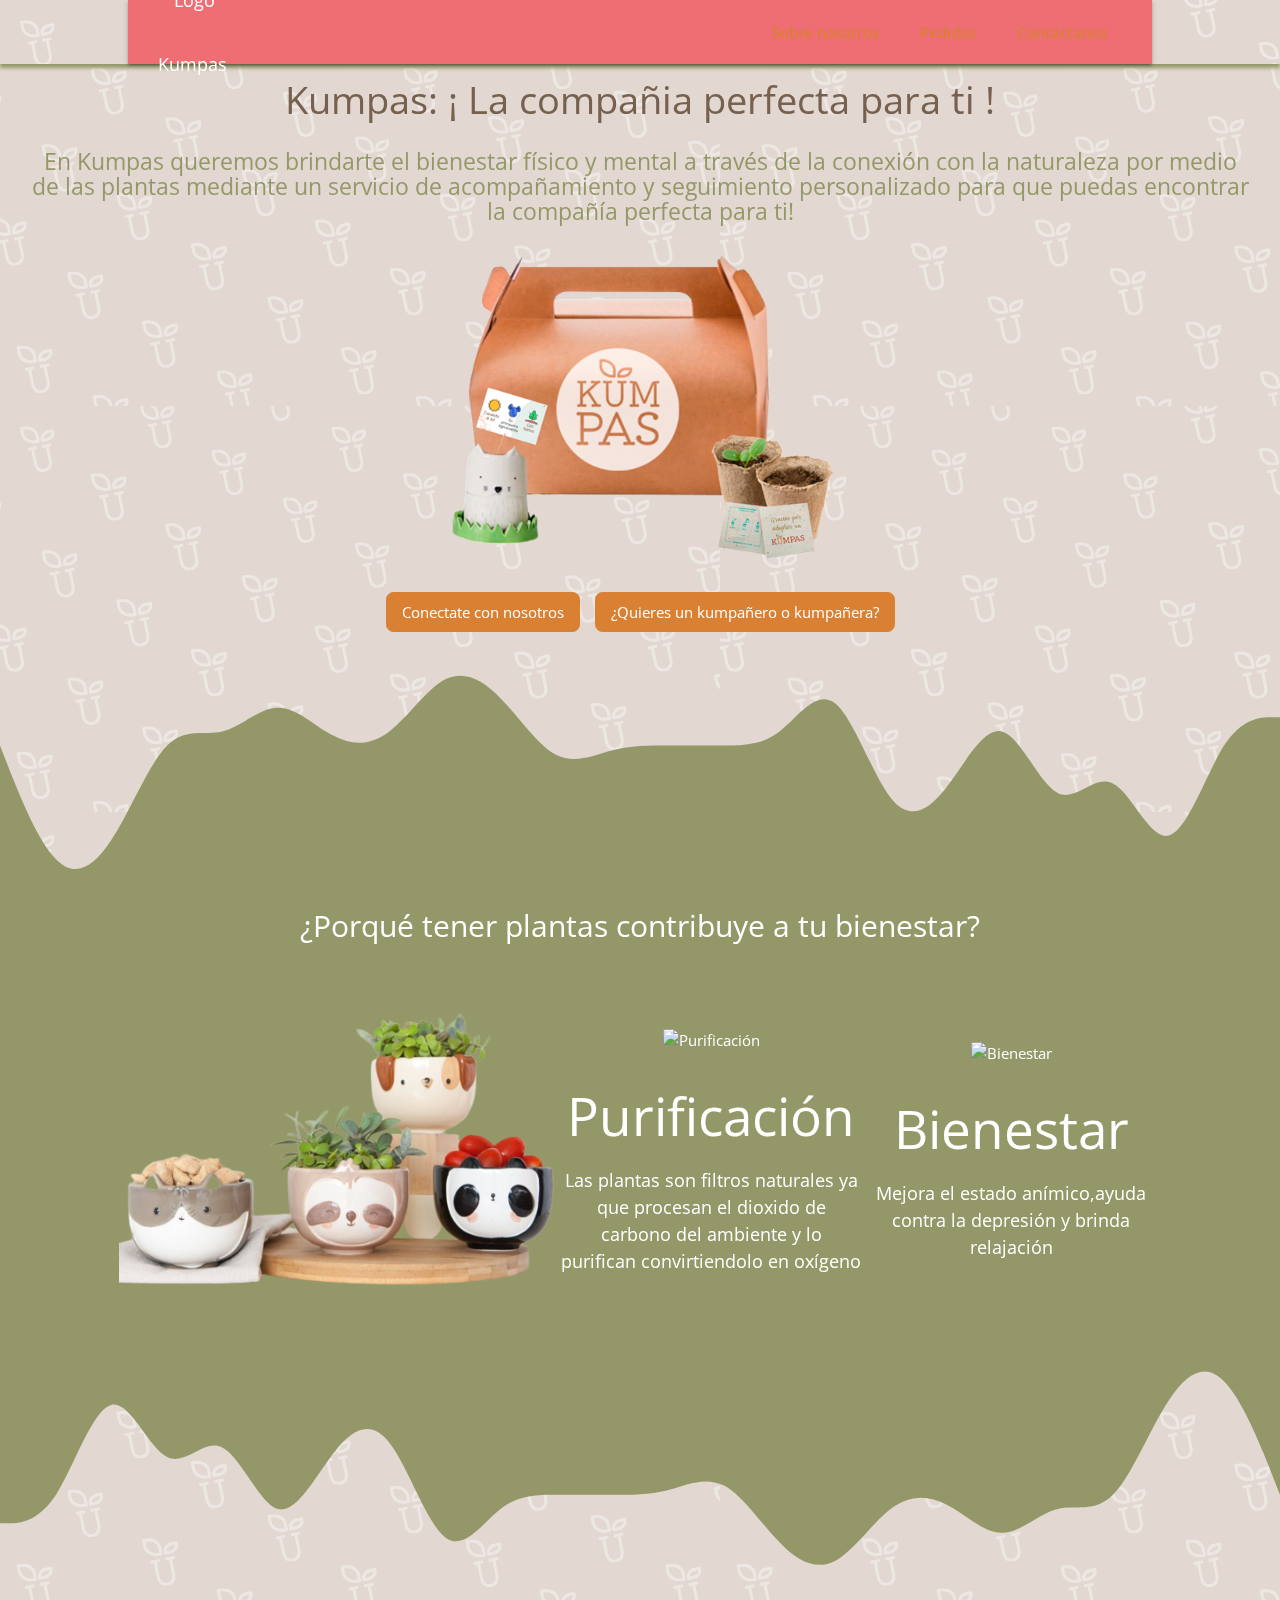
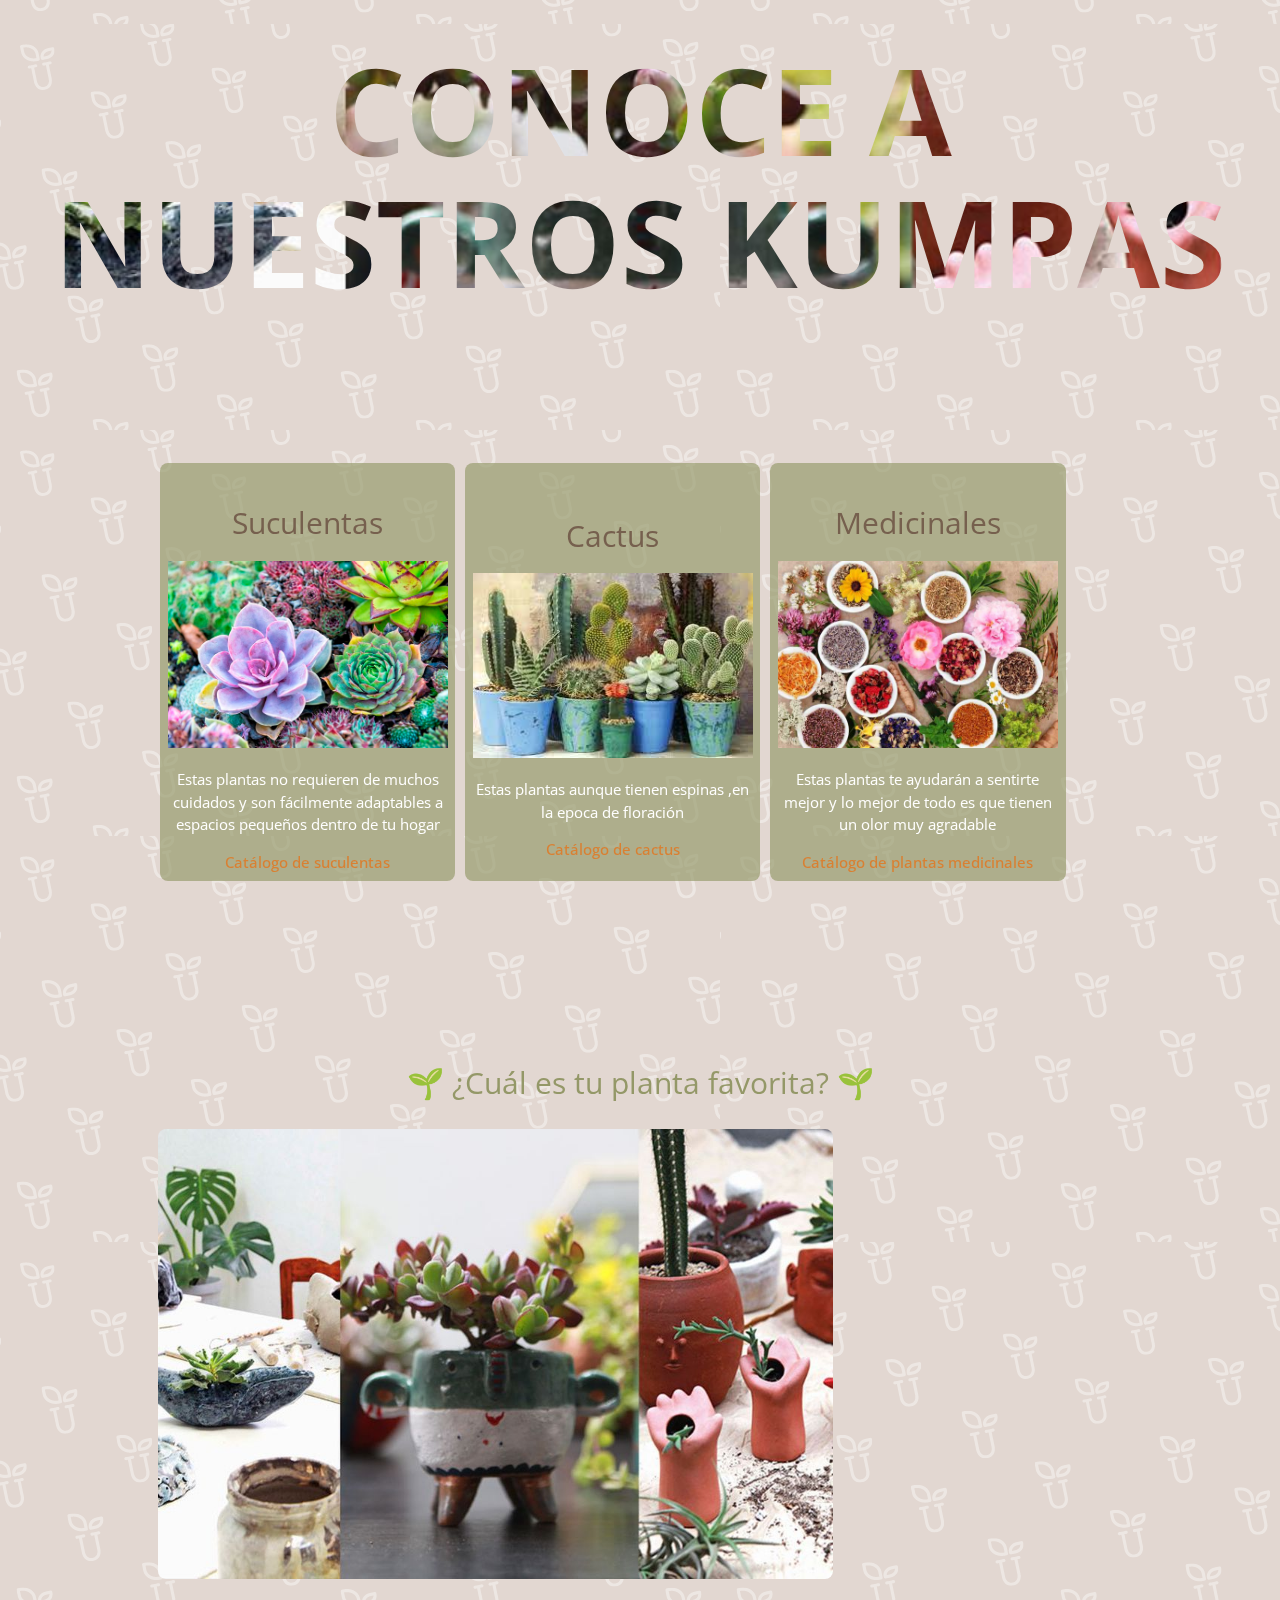
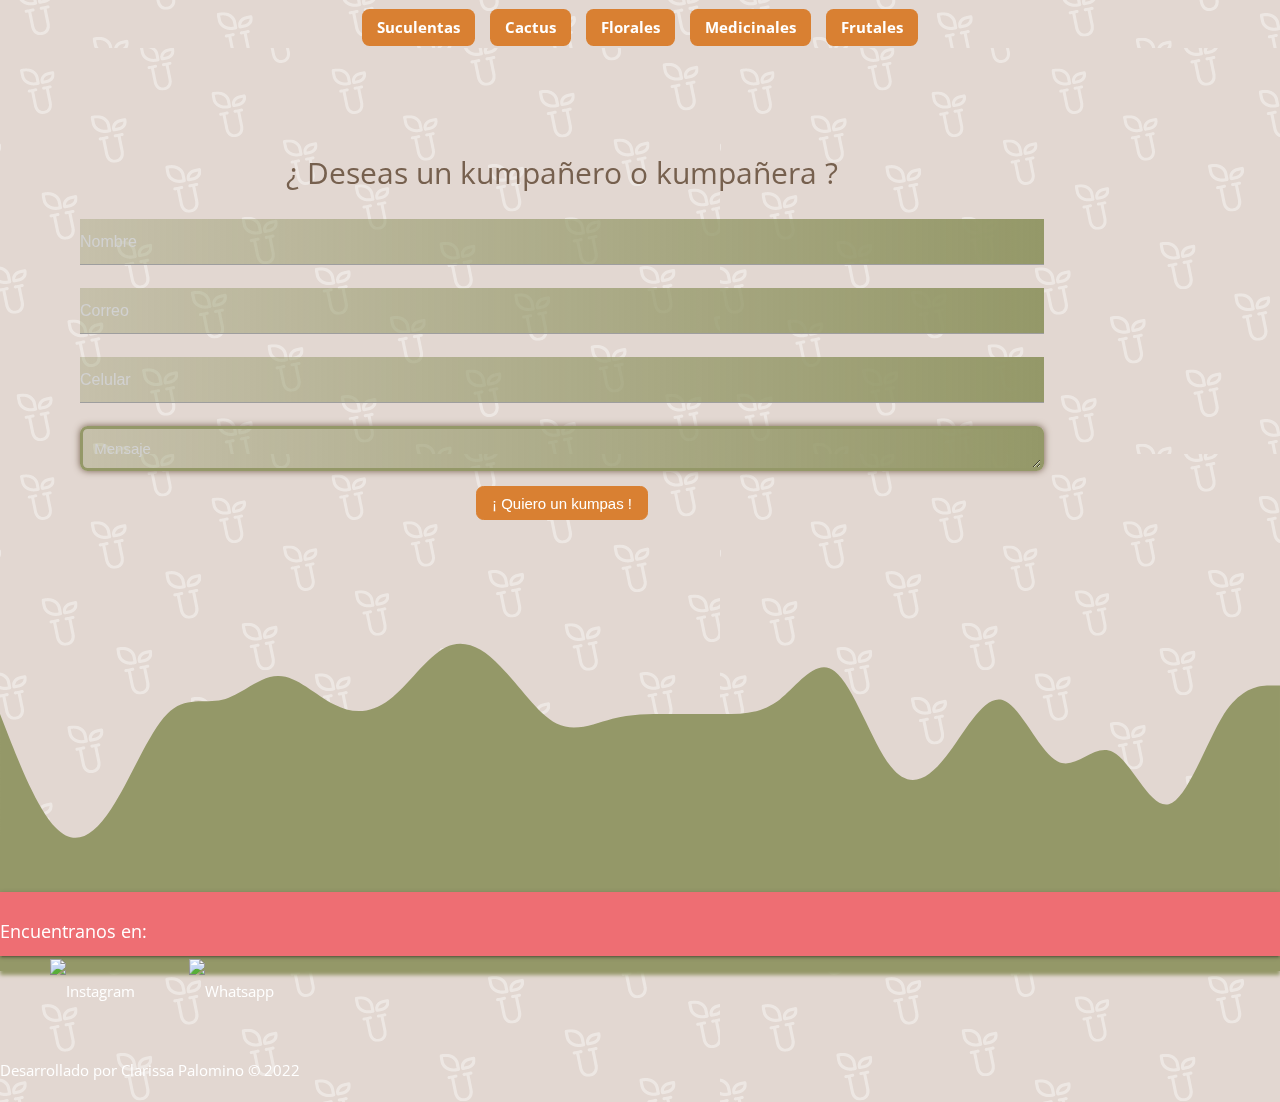
==== index.html @ a8c17951 "Adaptando la web a una web responsive" ====
<!DOCTYPE html>
<html lang="es">

  <head>
    <meta charset="UTF-8" />
    <meta http-equiv="X-UA-Compatible" content="IE=edge" />
    <meta name="viewport" content="width=device-width, initial-scale=1.0" />
    <title>Kumpas: ¡ La compañia perfecta para ti !</title>
    <link rel="stylesheet" href="https://cdnjs.cloudflare.com/ajax/libs/animate.css/4.1.1/animate.min.css">
    <link rel="stylesheet" href="https://cdnjs.cloudflare.com/ajax/libs/materialize/1.0.0/css/materialize.min.css">
    
    <link rel="stylesheet" href="./index.css" />
    <link rel="stylesheet" href="./index.js">
    <link rel="icon" href="copia-de-logo-kumpas.png" type="icon">

    <meta name="title" content="Kumpas: ¡ La compañia perfecta para ti !" />
    <meta
      name="description"
      content=" Web responsiva de venta y comercio de plantas "
    />
    <div class="fondo.png"></div>
  

 <meta property="og:title" content="Web responsiva de Kumpas ">
 <meta property="og:type" content="Website">
 <meta property="og:url" content="------------------inseertar link githubio------------------">
 <meta property="og:description" content="Desarrollo de una web responsiva de plantas">
</head>

<body>

  <body class="header">
    <header class="header">
      <nav class="header-nav">
        <a href="#kumpas" class="header-nav__link-logo-container">
          <img
            src="https://clarissaghiordany.files.wordpress.com/2022/01/copia-de-logo-kumpas.png?w=1400&h="
            alt="Logo Kumpas"
            class="header-nav__logo"
            width="80 rem"
          />
        </a>
        <ul class="header-nav__link-list">
          <li class="header-nav__link-item">
            <a href="#Sobre nosotros" class="header-nav__link"
              >Sobre nosotros</a
            >
          </li>
          <li class="header-nav__link-item">
            <a href="#Pedidos" class="header-nav__link">Pedidos</a>
          </li>

          <li class="header-nav__link-item">
            <a href="#Contactanos" class="header-nav__link">Contáctanos</a>
          </li>
        </ul>
      </nav>
    </header>
    <main>
     
      <article class="Kumpas" id="Kumpas">
        <div class="kumpas-container">
          <div class="kumpas__info">
            <h1 class="kumpas__info-title">
              Kumpas: ¡ La compañia perfecta para ti !
            </h1>
            <h2 class="kumpas__info-description">
              En Kumpas queremos brindarte el bienestar físico y mental a través
              de la conexión con la naturaleza por medio de las plantas mediante
              un servicio de acompañamiento y seguimiento personalizado para que
              puedas encontrar la compañía perfecta para ti!
            </h2>
          </div>
          <div class="kumpas__cover-image">
            <figure class="kumpas__image-container">
              <img
                src="./kit-removebg-preview.png"
                alt="Logo Kumpas"
                class="kumpas__image"
                width="10rem"
              />
            </figure>
          </div>
        </div>
        <div class="kumpas__info-link-container">
          <a href="#" class="kumpas__info-link">Conectate con nosotros</a>
          <a href="#" class="kumpas__info-link"
            >¿Quieres un kumpañero o kumpañera?</a
          >
        </div>
      </article>

      <section class="wave-separator">
        <figure class="wave-separator__wave-container">
          <img
            src="./wave.svg"
            alt="Wave de separación"
            class="wave-separator__wave"
          />
        </figure>
      </section>

      <section class="bienestar" id="bienestar">
        <h1 class="bienestar__title">
          ¿Porqué tener plantas contribuye a tu bienestar?
        </h1>
        <div class="bienestar-container">
          <div class="bienestar__estarbienestar">
            <section class="bienestar__todobienestar">
                <img src="https://cdn-icons-png.flaticon.com/512/3649/3649289.png" class="bienestar__icon-image" alt="Purificación">
              <h2 class="bienestar__benefits">Purificación</h2>
              <ul class="bienestar__descriptions">
                <li class="bienestar__description">
                  Las plantas son filtros naturales ya que procesan el dioxido
                  de carbono del ambiente y lo purifican convirtiendolo en
                  oxígeno
                </li>
              </ul>
            </section>
            <img src="macetero.png" class="bienestar__image" alt="Foto de maceteros">
            <section class="bienestar__todobienestar">
                <img src="https://cdn-icons-png.flaticon.com/512/2217/2217746.png" class="bienestar__icon-image" alt="Bienestar">
              <h2 class="bienestar__benefits">Bienestar</h2>
              <ul class="bienestar__descriptions">
                <li class="bienestar__description">
                  Mejora el estado anímico,ayuda contra la depresión y brinda
                  relajación
                </li>
              </ul>
            </section>
          </div>
        </div>
      </section>

      <section class="wave-separator--r-180deg">
        <figure class="wave-separator__wave-container">
          <img
            src="./wave.svg"
            alt="Wave de separación"
            class="wave-separator__wave"
          />
        </figure>
      </section>

      

<section>

  <div class="catalogo-container">
    <h2 class="catalogo__title">Conoce a nuestros Kumpas</h2>
    
    </div>



</section>





      <section class="plantas_cards">
        <div class="plantas-container"> 
          <article class="cards" id="cards">
            <h2 class="plantas_title">Suculentas</h2>
            <img src="suculenta.jpg" alt="Suculentas" class="suculenta_image">
          <p>Estas plantas no requieren de muchos cuidados y son fácilmente adaptables a espacios pequeños dentro de tu hogar</p>
          <a href="Catálogo de suculentas" class="catalogo"> Catálogo de suculentas</a>
        </article>
        <article class="cards" id="cards">
          <h2 class="plantas_title">Cactus</h2>
           <img src="cactus.jpg" alt="" class="cactus_image"> 
          <p>Estas plantas aunque tienen espinas ,en la epoca de floración </p>
          <a href="Catálogo de cactus" class="catalogo"> Catálogo de cactus</a>
        </article>
        <article class="cards" id="cards">
          <h2 class="plantas_title">Medicinales</h2>
           <img src="medicinal.jpg" alt="" class="medicinal_image">
          
          <p>Estas plantas te ayudarán a sentirte mejor y lo mejor de todo es que tienen un olor muy agradable</p>
          <a href="Catálogo de plantas medicinales" class="catalogo"> Catálogo de plantas medicinales</a>
        </article>
        </div>

      </section>

      <section class="preferencias">
        <div class="preferencias-container">
          <h2 class="preferencias__title">¿Cuál es tu planta favorita?</h2>
          <img src="/catalogo.jpg" alt="maceteros" class="pots_image">
          <ul class="preferencias__preferencias-list">
            <li class="preferencias__preferencia">Suculentas</li>
            <li class="preferencias__preferencia">Cactus</li>
            <li class="preferencias__preferencia">Florales</li>
            <li class="preferencias__preferencia">Medicinales</li>
            <li class="preferencias__preferencia">Frutales</li>
          </ul>
        </div>
      </section>

      <section class="deseo" id="deseo">
        <div class="deseo-container">
          <h2 class="deseo__title">¿ Deseas un kumpañero o kumpañera ?</h2>
          <form action="/" class="deseo__form">
            <input
              type="text"
              placeholder="Nombre"
              name="nombre"
              class="deseo__form-input"
              required
              pattern="^[a-zA-ZÀ-ÿ\u00f1\u00d1]+(\s*[a-zA-ZÀ-ÿ\u00f1\u00d1]*)*[a-zA-ZÀ-ÿ\u00f1\u00d1]+$"
              title="No se aceptan caracteres especiales ni números"
            />
            <input
              type="email"
              placeholder="Correo"
              name="email"
              class="deseo__form-input"
              required
            />
            <input
              type="number"
              id="celular"
              placeholder="Celular"
              name="celular"
              class="deseo__form-input"
              min="900000000"
              max="999999999"
              required
            />
            <textarea
              placeholder="Mensaje"
              name="mensaje"
              cols="30"
              rows="10"
              class="deseo__form-input"
              required
            ></textarea>
            <button class="deseo__form-button">¡ Quiero un kumpas !</button>
          </form>
        </div>
      </section>

      <section class="wave-separator">
        <figure class="wave-separator__wave-container">
          <img
            src="./wave.svg"
            alt="Wave de separación"
            class="wave-separator__wave"
          />
        </figure>
      </section>
    </main>


    

    <footer class="section">

        <nav class="section-final">
<h3 class="section-final__title"> Encuentranos en:  </h3>
   
    <a href="https://www.instagram.com/kumpas_oficial/" class="section-final__container">
            <img src="https://cdn-icons.flaticon.com/png/512/739/premium/739193.png?token=exp=1645160445~hmac=17dceb709577775c1d4b07bc3fe2eaf5" class="section-final__icon-image"  alt="Instagram">
    </a>


    <a href="https://api.whatsapp.com/send?phone=51991537893&text=%C2%A1Hola%20Clarissa!%20Quisiera%20contactarme%20contigo" class="section-final__container">
        <img src="https://cdn-icons.flaticon.com/png/512/3128/premium/3128217.png?token=exp=1645160502~hmac=070349700d3571a87164891e0674dbce" class="section-final__icon-image" alt="Whatsapp">
    </a>


      <p>Desarrollado por Clarissa Palomino &copy; 2022</p>
    </footer>
  </body>
</nav>
</html>
---- index.css ----
@import url('https://fonts.googleapis.com/css2?family=Open+Sans:wght@300;500&display=swap');

:root{
    scroll-behavior: smooth;
}



.body {
    width: 100%;
    font-family: 'Open Sans', sans-serif;
}

.header {
    background-color: #e2d7d1;
    background-image: url("../fondo.png");
    position: sticky;
    top: 0;
    z-index: 100;
    box-shadow: 0 0.25rem 0.25rem 0 #949868;
    font-family: 'Open Sans', sans-serif;
}

.header-nav {
    font-size: 1.2rem;
    display: flex;
    align-items: center;
    justify-content: space-between;
    max-width: 1024px;
    padding: 0.4rem 2rem;
    margin: auto;
}

.header-nav__link-logo-container {
    max-width: 4rem;
}

.header-nav__logo {
    width: 100%;
}

.header-nav__link-list {
    display: flex;
    gap: 0.75rem;
}

.header-nav__link-item {
    list-style: none;
}

.header-nav__link {
    text-decoration: none;
    font-weight: 550;
    color: #d98032;
    transition: all 0.25s;
}

.header-nav__link:hover {
    color: #949868;
    border-bottom: 0.25rem solid #76604e;
}

.kumpas {
    text-align: center;
    padding: 2rem 0;
}

.kumpas-container {
    padding: 0 2rem;
}

.kumpas__info {
    display: flex;
    flex-direction: column;
    gap: 1rem;
}

.kumpas__info-title {
    font-size: 2.5rem;
    color: #76604e;
    padding: 1rem 2rem;
    margin: 0;
    text-align: center;
}

.kumpas__info-description {
    color: #949868;
    font-size: 1.5rem;
    margin: 0;
    text-align: center;
}

.kumpas__info-link-container {
    display: flex;
    justify-content: center;
    gap: 1rem;
}

.kumpas__info-link {
    background-color: #d98032;
    border: 0.1rem solid #d98032;
    padding: 0.5rem 1rem;
    border-radius: 0.5rem;
    text-decoration: none;
    color: #fff;
    transition: all 0.5s;
}

.kumpas__info-link:hover {
    border: 0.1rem solid #fff;
    background-color: #76604e;
}

.kumpas__cover-image {
    display: flex;
    justify-content: center;
}

.kumpas__image-container {
    display: flex;
    max-width: 30rem;
}

.kumpas__image {
    width: 100%;
}

.bienestar {
    background-color: #949868;
    color: #fff;
    display: grid;
    /*grid-template-columns: 1fr 1fr; */
    margin: 0 auto;
    gap: 2rem;
    padding: 0 3rem;
    list-style: none;
    text-align: center;

}

.bienestar-container {
    display: flex;
    direction: flex;
    align-items: left;
    width: 100%;
    gap: 2rem;
    margin: auto;
    padding: 0rem;
    max-width: 1024px;

}



.bienestar__title {
    font-size: 2rem;
    margin: auto;
    text-align: center;
    
}


.bienestar__estarbienestar {
    display: flex;
    flex-direction:wrap;
    justify-content: center;
    height: 320px;
    align-items: stretch;
    align-content: center;
    margin: 20px;

}
.bienestar__image {
    width: 45%;
    display: flex;
    align-self: flex-end;
    order: -1;
}

.bienestar__todobienestar {
    
    margin: 0 auto;
    place-content: center;
   
}


.bienestar__icon-image {
    width: 5rem;
    border: none;
    align-self: center;

}

.bienestar__benefit  {
    font-size: 1.3rem;
    
}


.bienestar__descriptions {
    font-size: 1.2rem;
    place-content: center;
    margin:auto ;
    width: 20rem;
}

.bienestar__description {
    list-style: none;
}

.wave-separator {
    margin: 0 0 -0.5rem 0;
    
}

.wave-separator--r-180deg {
    margin: -0.5rem 0 0 0;
    transform: rotate(180deg);
    
}

.wave-separator__wave-container {
    display: flex;
    margin: 0;
}

.wave-separator__wave {
    width: 100%;
}

.preferencias {
    text-align: center;
    padding: 2rem 0;
}

.preferencias-container {
    display: flex;
    flex-direction: column;
    gap: 2rem;
    padding: 0 2rem;
    max-width: 1024px;
    margin: auto;
}

.preferencias__title {
    color: #949868;
    margin: 0;
    font-size: 2rem;
}

.preferencias__title::before {
    content: "🌱 ";
}

.preferencias__title::after {
    content: " 🌱";
}

.preferencias__preferencias-list {
    display: flex;
    justify-content: center;
    flex-wrap: wrap;
    list-style: none;
    gap: 1rem;
    margin: 0;
    padding: 0;
}

.preferencias__preferencia {
    background-color: #d98032;
    color: white;
    font-weight: bold;
    padding: 0.5rem 1rem;
    border-radius: 0.5rem;
    transition: all 0.5s linear;
    transition-delay: 0.1s;
}

.preferencias__preferencia:hover {
    box-shadow: 0 0 0.5rem 0.25rem #76604e;
    transform: scale(1.25);
}
.pots_image{
width: 100%;

}

.catalogo_container{
    background-color: #fff;
   min-height: 10vh;
   display: flex;
   align-items: center;

} 

.catalogo__title{
    width: 100%;
    color: transparent;
    text-align: center;
    text-transform: uppercase;
    font-size: 8rem;
    font-weight:bolder;
    background-image: url(./catalogo.jpg);
    background-size: cover ;
    background-position-y:center ;
    background-clip: text;
    -webkit-background-clip: text;
    -webkit-text-fill-color: transparent;
}

.pots_image{
    display: block;
    margin: 0;
    width: 70%;
    border-radius: 8px;
    
}





.plantas_cards {
    width: 100%;
    max-width: 1024px;
    display: flex;
    flex-wrap: wrap;
    margin: 135px;
}


.plantas-container {
    width: 100%;
    display: flex;
    margin: 20px;
    overflow: inherit;
    text-align: center;

}

.plantas_title {
    text-justify: center;
    color: #76604e;
    font-size: 2rem;
    
}
.cards {
    width: 30%;
    margin-inline: 5px;
    border-radius: 8px;
    transform: scale(1);
    transition: transform 0.5s;
    place-content: space-around;
    background-color: #949868a9;
    color: #ffff;
    padding: 0.5rem;
}


.cards:hover {
    box-shadow: 3px 2px 10px rgba(65, 34, 5, 0.753);
    transform: scale(1.05);
    cursor: pointer;
}


.suculenta_image,
.cactus_image,
.medicinal_image {
    width: 100%;
}


.catalogo {
    font-weight: 500;
    color: #d98032;

}

.catalogo:hover {
    text-shadow: 0px 1px 5px #ffff;
    cursor: pointer;

}



.deseo {
    color: #76604e;
    text-align: center;
    padding: 2rem 0;
}

.deseo-container {
    display: flex;
    flex-direction: column;
    gap: 2rem;
    padding: 0 2rem;
    max-width: 1024px;
    margin: 50px;
}

.deseo__title {
    margin: 0;
    font-size: 2rem;
}

.deseo__form {
    display: flex;
    flex-direction: column;
    gap: 1rem;
}

.deseo__form-input {
    border: 0.25rem solid #949868;
    border-radius: 0.5rem;
    padding: 0.75rem;
    outline: none;
    transition: all 0.5s;
}

.deseo__form-input:invalid {
    box-shadow: 0 0 0.5rem 0 #76604e;
}

.deseo__form-input:invalid:required {
    background-image: linear-gradient(to right, #9498685d, #949868);
}

.deseo__form-input:focus {
    border: 0.25rem solid #d98032;
}

.deseo__form-button {
    align-self: center;
    background-color: #d98032;
    border: 0.1rem solid #d98032;
    padding: 0.5rem 1rem;
    border-radius: 0.5rem;
    color: #ffffff;
    transition: all 0.5s;
}

.deseo__form-button:hover {
    border: 0.1rem solid #ffffff;
    background-color: #76604e;
}

.section {
    display: flex;
    justify-content: center;
    background-color: #949868;
    color: #ffffff;
    align-self: center;
    
}

.section-final__title {
    font-size: 1.2rem;
}

.section-final__container {
    max-width: 0.5rem;
    
}

.section-final__icon-image {
    width: 3.5rem;
    margin-left: 50px;
    border: none;

}

.section-final__icon-image:hover {
    transform: scale(1.5);

}
@
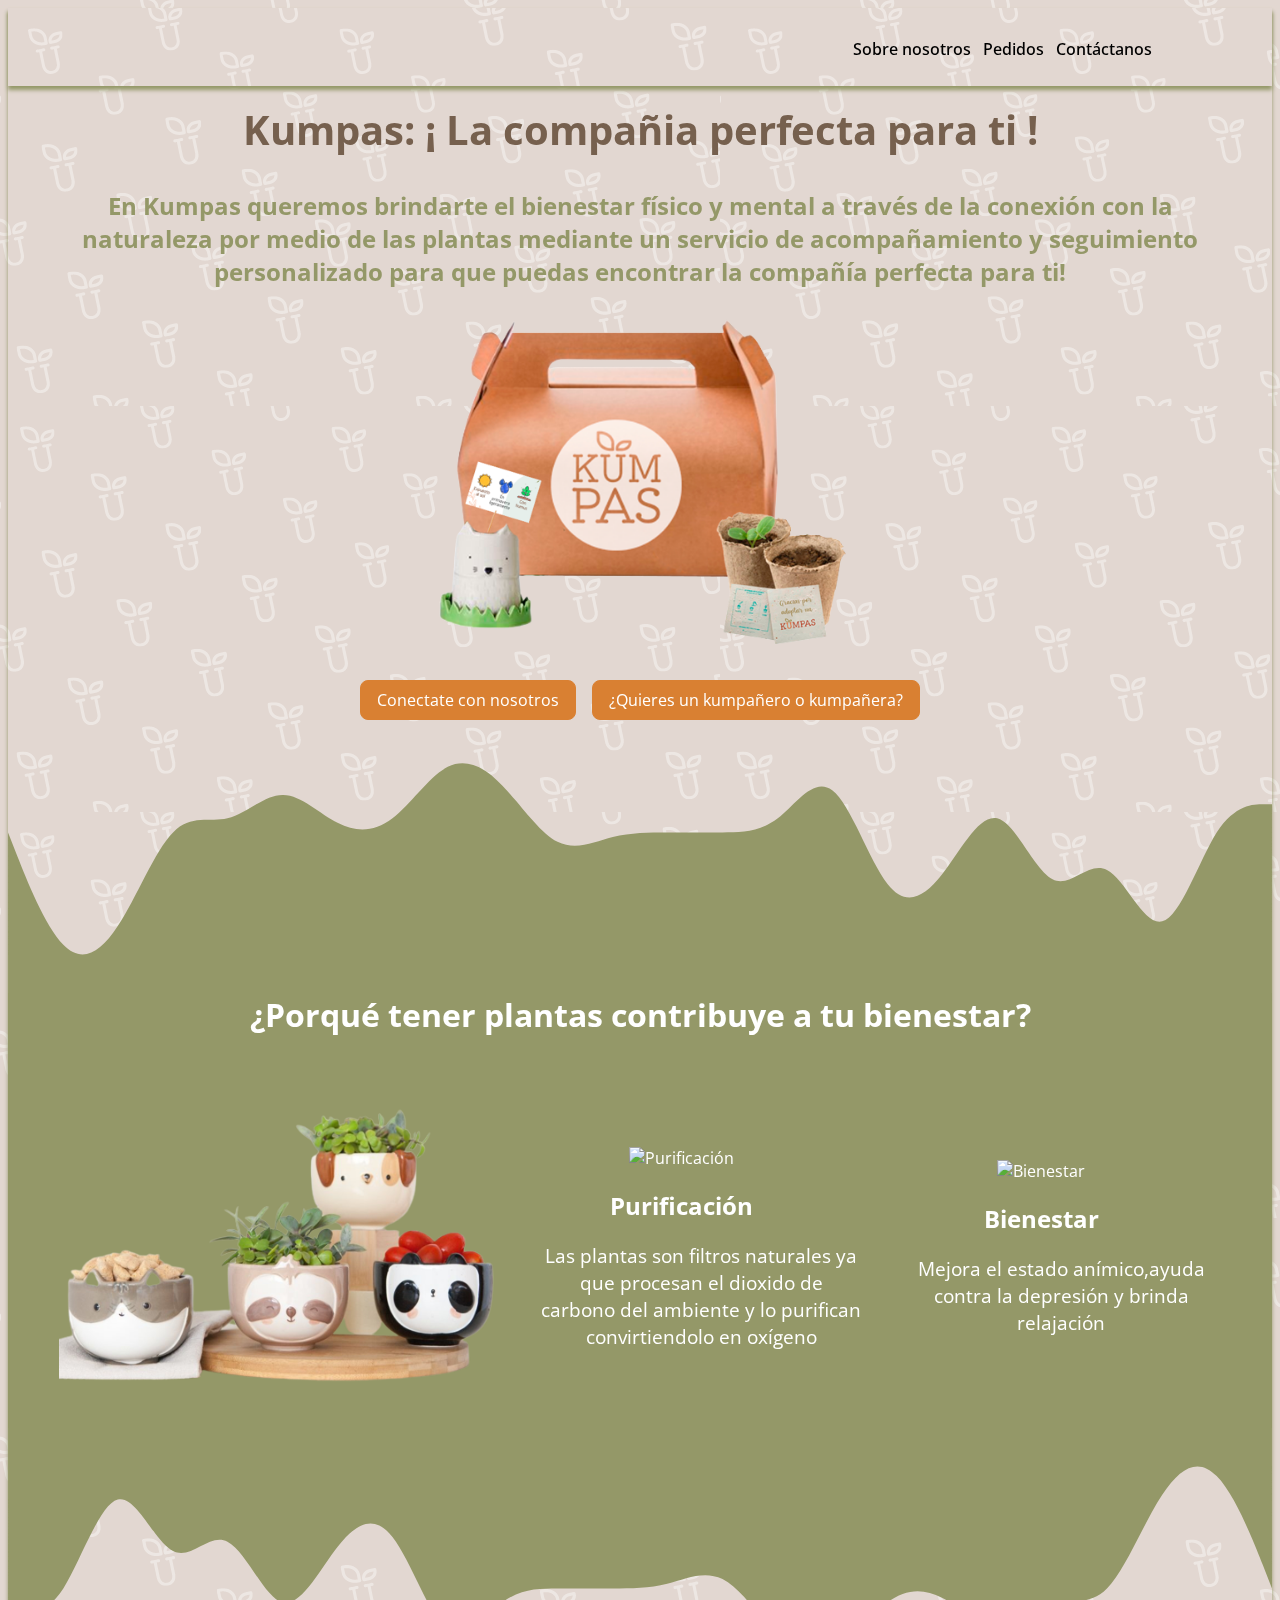
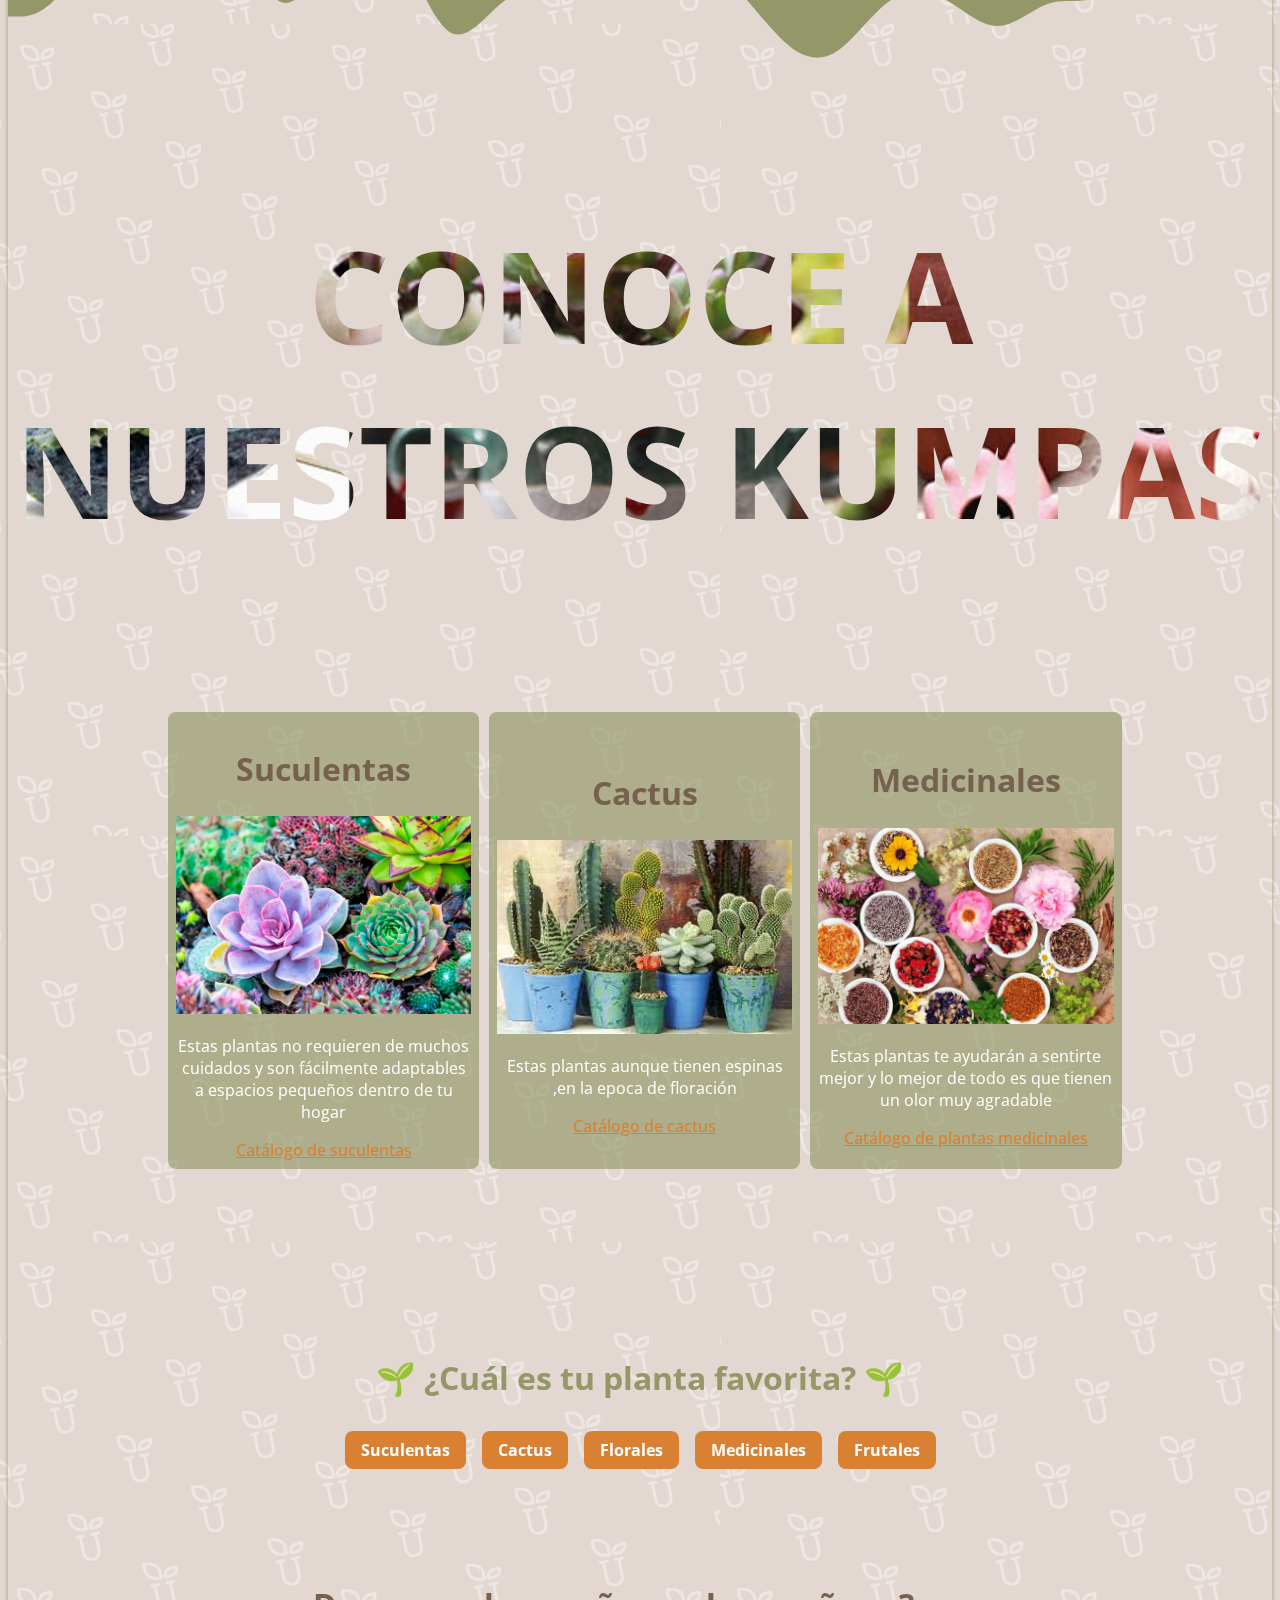
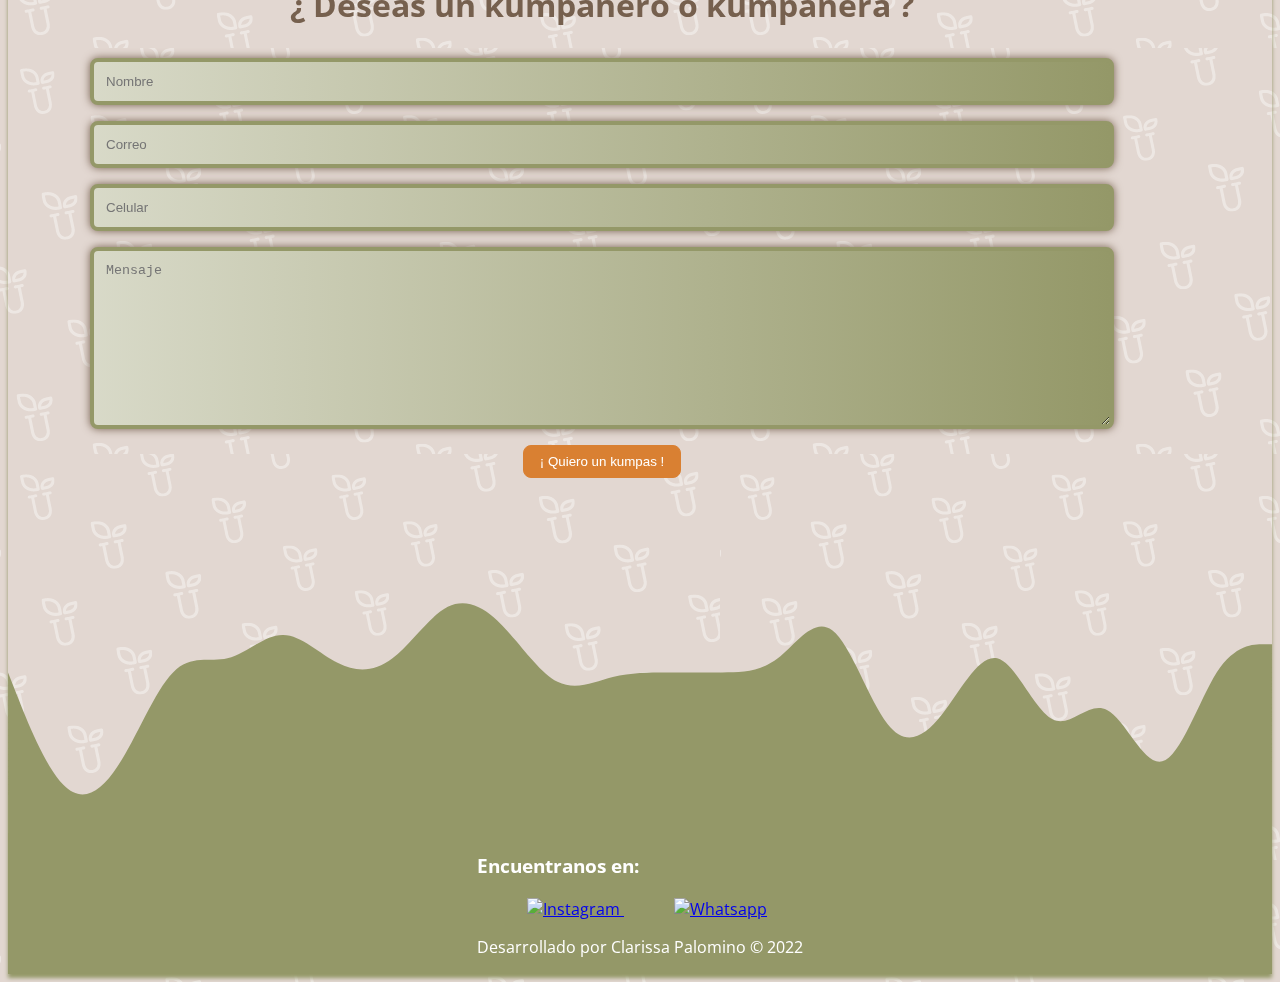
==== commit 7dd49ac7: "Finalización de la versión 1.2" ====
--- a/index.html
+++ b/index.html
@@ -7,10 +7,10 @@
     <meta name="viewport" content="width=device-width, initial-scale=1.0" />
     <title>Kumpas: ¡ La compañia perfecta para ti !</title>
     <link rel="stylesheet" href="https://cdnjs.cloudflare.com/ajax/libs/animate.css/4.1.1/animate.min.css">
-    <link rel="stylesheet" href="https://cdnjs.cloudflare.com/ajax/libs/materialize/1.0.0/css/materialize.min.css">
+   <!-- <link rel="stylesheet" href="https://cdnjs.cloudflare.com/ajax/libs/materialize/1.0.0/css/materialize.min.css"> -->
     
+    <link rel="stylesheet" href="./index.js">
     <link rel="stylesheet" href="./index.css" />
-    <link rel="stylesheet" href="./index.js">
     <link rel="icon" href="copia-de-logo-kumpas.png" type="icon">
 
     <meta name="title" content="Kumpas: ¡ La compañia perfecta para ti !" />
@@ -187,7 +187,39 @@
       <section class="preferencias">
         <div class="preferencias-container">
           <h2 class="preferencias__title">¿Cuál es tu planta favorita?</h2>
-          <img src="/catalogo.jpg" alt="maceteros" class="pots_image">
+          <!--<div class="carousel center-align">
+            <div class="carousel-item"></div>
+            <h2 class="subtitulo">Suculentas</h2>
+            <div class="linea-division"></div>
+            <p>¡Fáciles de cuidar!</p>
+            <img src="./suculenta.jpg" alt="Suculenta">
+
+            
+          </div>
+
+          <div class="carousel center-align">
+            <div class="carousel-item"></div>
+            <h2 class="subtitulo">Suculentas</h2>
+            <div class="linea-division"></div>
+            <p>¡Fáciles de cuidar!</p>
+            <img src="./cactus.jpg" alt="Cactus">
+
+            
+          </div>
+
+          
+          <div class="carousel center-align">
+            <div class="carousel-item"></div>
+            <h2 class="subtitulo">Suculentas</h2>
+            <div class="linea-division"></div>
+            <p>¡Fáciles de cuidar!</p>
+            <img src="./medicinal.jpg" alt="Medicinales">
+
+            
+          </div>
+          -->
+
+
           <ul class="preferencias__preferencias-list">
             <li class="preferencias__preferencia">Suculentas</li>
             <li class="preferencias__preferencia">Cactus</li>
@@ -256,10 +288,10 @@
     
 
     <footer class="section">
-
-        <nav class="section-final">
+<section class="redes" id="redes">
+        
 <h3 class="section-final__title"> Encuentranos en:  </h3>
-   
+<nav class="section-final">
     <a href="https://www.instagram.com/kumpas_oficial/" class="section-final__container">
             <img src="https://cdn-icons.flaticon.com/png/512/739/premium/739193.png?token=exp=1645160445~hmac=17dceb709577775c1d4b07bc3fe2eaf5" class="section-final__icon-image"  alt="Instagram">
     </a>
@@ -270,7 +302,8 @@
     </a>
 
 
-      <p>Desarrollado por Clarissa Palomino &copy; 2022</p>
+      <p >Desarrollado por Clarissa Palomino &copy; 2022</p>
+    </section>
     </footer>
   </body>
 </nav>
--- a/index.css
+++ b/index.css
@@ -3,7 +3,6 @@
 :root{
     scroll-behavior: smooth;
 }
-
 
 
 .body {
@@ -476,4 +475,37 @@
     transform: scale(1.5);
 
 }
-@+
+@media (min-width: 854px){
+    .header-nav__logo {
+      display: none;
+    }
+    .header-nav__link-list {
+      position: static;
+      flex-direction: row;
+      width: auto;
+      background-color: inherit;
+    }
+    .header-nav__link {
+      font-size: 1rem;
+      color: black;
+    }
+    .kumpas{
+      display: flex;
+      align-items: center;
+      padding: 0;
+      margin: auto;
+    }
+
+    .bienestar-container{
+      align-items: center;
+      padding: 0;
+      max-width: 64rem;
+      margin: auto;
+    }
+    
+   .bienestar__icon-image{
+    max-width: 100%;
+    height: auto;
+}
+}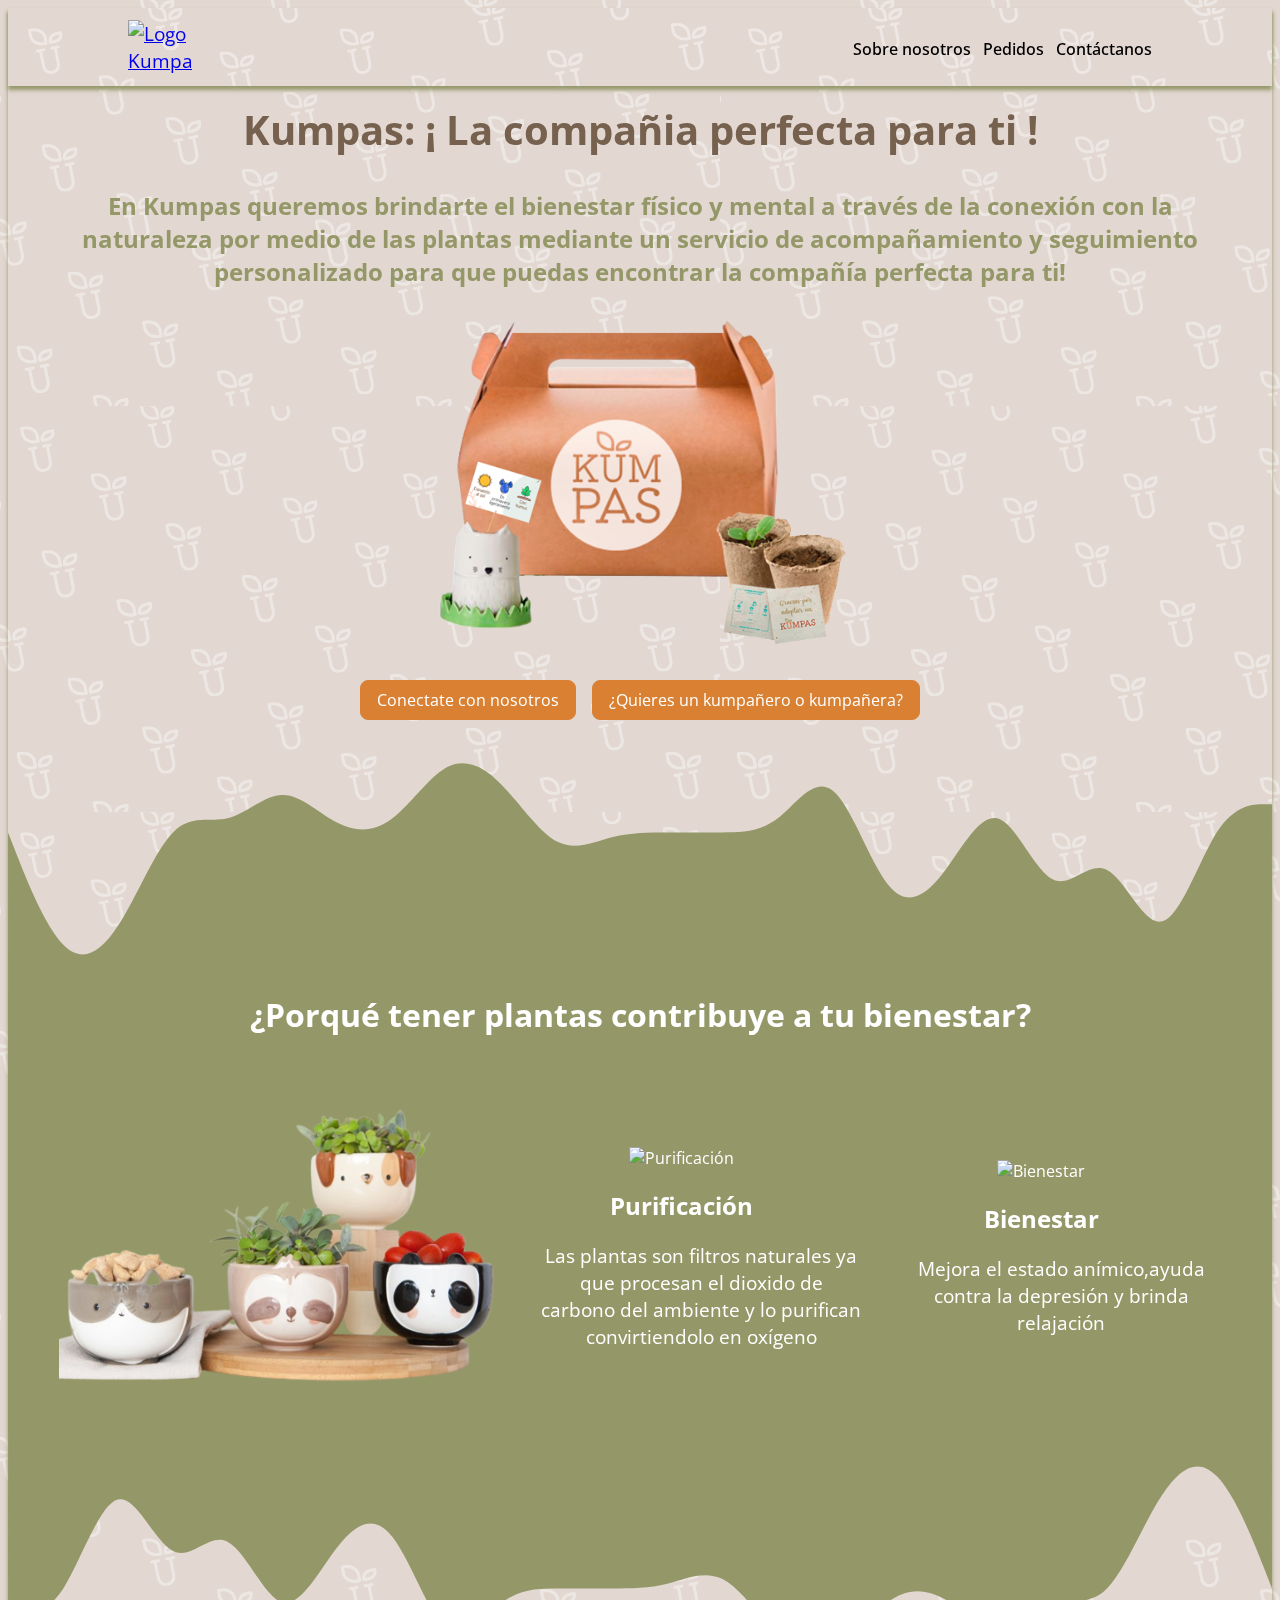
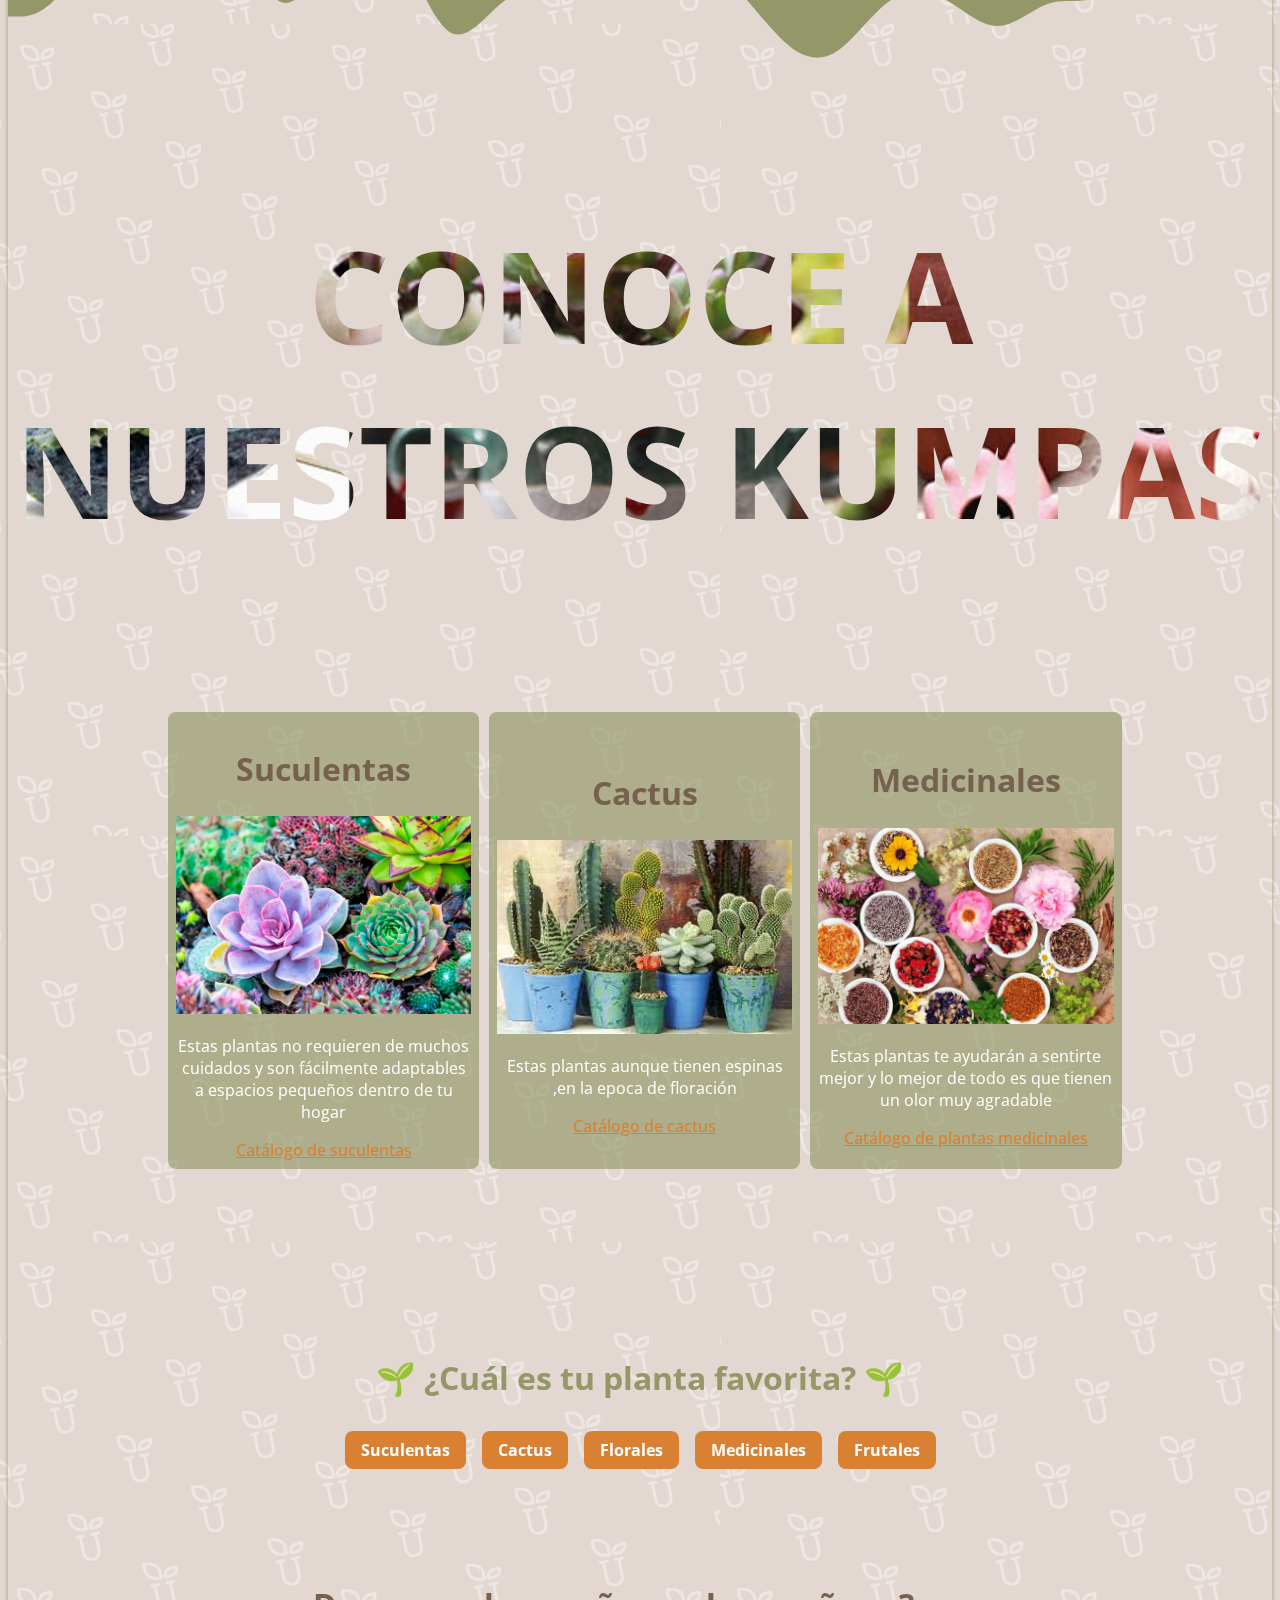
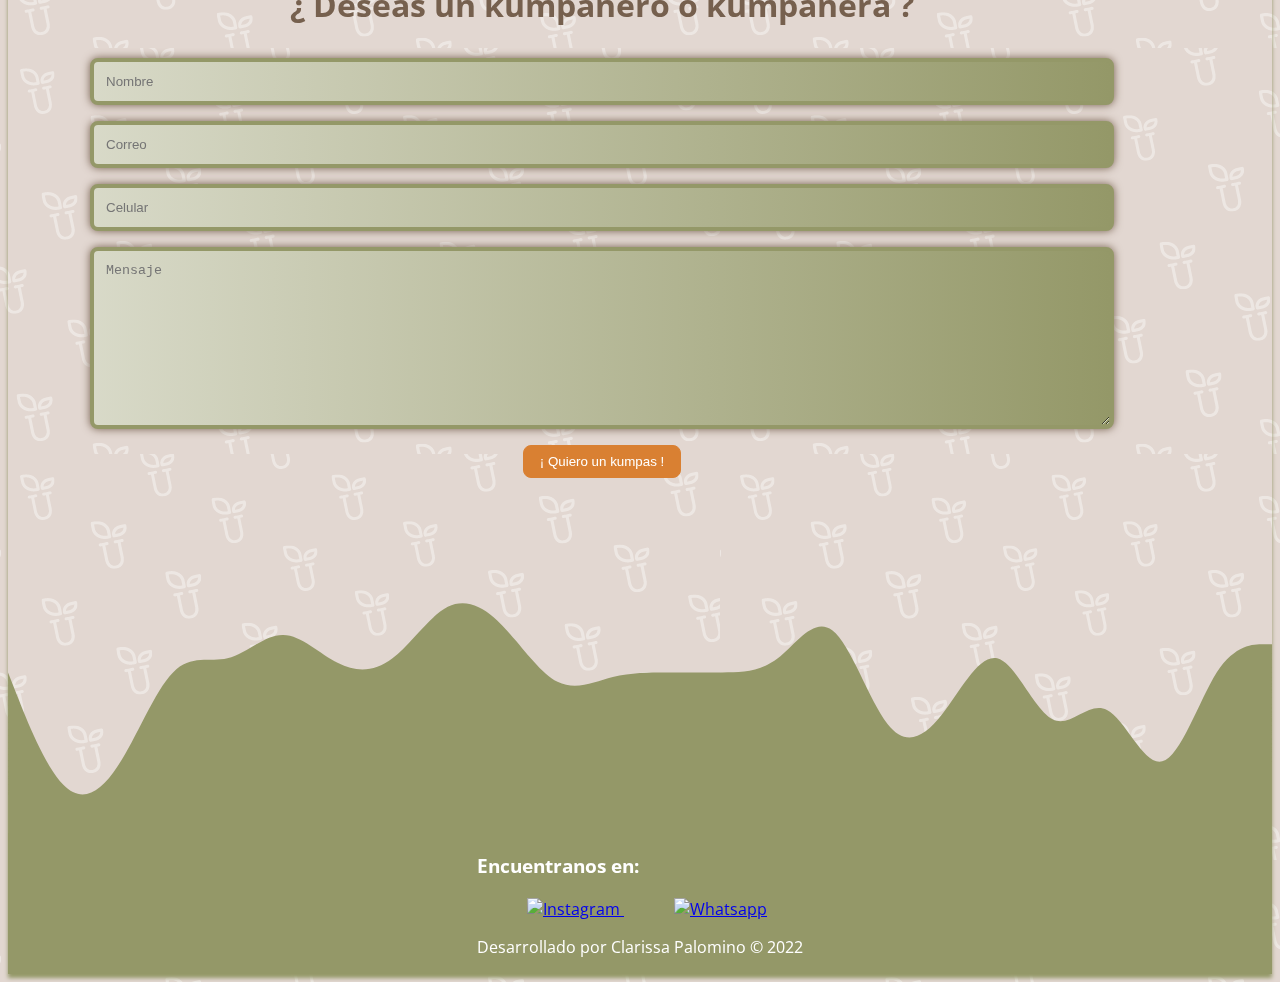
==== commit fc53d566: "Organizando en carpetas" ====
--- a/index.html
+++ b/index.html
@@ -11,7 +11,7 @@
     
     <link rel="stylesheet" href="./index.js">
     <link rel="stylesheet" href="./index.css" />
-    <link rel="icon" href="copia-de-logo-kumpas.png" type="icon">
+    <link rel="icon" href="IMAGENES\copia-de-logo-kumpas.png" type="icon">
 
     <meta name="title" content="Kumpas: ¡ La compañia perfecta para ti !" />
     <meta
@@ -74,7 +74,7 @@
           <div class="kumpas__cover-image">
             <figure class="kumpas__image-container">
               <img
-                src="./kit-removebg-preview.png"
+                src="IMAGENES\kit-removebg-preview.png"
                 alt="Logo Kumpas"
                 class="kumpas__image"
                 width="10rem"
@@ -93,7 +93,7 @@
       <section class="wave-separator">
         <figure class="wave-separator__wave-container">
           <img
-            src="./wave.svg"
+            src="IMAGENES\wave.svg"
             alt="Wave de separación"
             class="wave-separator__wave"
           />
@@ -117,7 +117,7 @@
                 </li>
               </ul>
             </section>
-            <img src="macetero.png" class="bienestar__image" alt="Foto de maceteros">
+            <img src="IMAGENES\macetero.png" class="bienestar__image" alt="Foto de maceteros">
             <section class="bienestar__todobienestar">
                 <img src="https://cdn-icons-png.flaticon.com/512/2217/2217746.png" class="bienestar__icon-image" alt="Bienestar">
               <h2 class="bienestar__benefits">Bienestar</h2>
@@ -135,7 +135,7 @@
       <section class="wave-separator--r-180deg">
         <figure class="wave-separator__wave-container">
           <img
-            src="./wave.svg"
+            src="IMAGENES\wave.svg"
             alt="Wave de separación"
             class="wave-separator__wave"
           />
@@ -163,19 +163,19 @@
         <div class="plantas-container"> 
           <article class="cards" id="cards">
             <h2 class="plantas_title">Suculentas</h2>
-            <img src="suculenta.jpg" alt="Suculentas" class="suculenta_image">
+            <img src="IMAGENES\suculenta.jpg" alt="Suculentas" class="suculenta_image">
           <p>Estas plantas no requieren de muchos cuidados y son fácilmente adaptables a espacios pequeños dentro de tu hogar</p>
           <a href="Catálogo de suculentas" class="catalogo"> Catálogo de suculentas</a>
         </article>
         <article class="cards" id="cards">
           <h2 class="plantas_title">Cactus</h2>
-           <img src="cactus.jpg" alt="" class="cactus_image"> 
+           <img src="IMAGENES\cactus.jpg" alt="" class="cactus_image"> 
           <p>Estas plantas aunque tienen espinas ,en la epoca de floración </p>
           <a href="Catálogo de cactus" class="catalogo"> Catálogo de cactus</a>
         </article>
         <article class="cards" id="cards">
           <h2 class="plantas_title">Medicinales</h2>
-           <img src="medicinal.jpg" alt="" class="medicinal_image">
+           <img src="IMAGENES\medicinal.jpg" alt="" class="medicinal_image">
           
           <p>Estas plantas te ayudarán a sentirte mejor y lo mejor de todo es que tienen un olor muy agradable</p>
           <a href="Catálogo de plantas medicinales" class="catalogo"> Catálogo de plantas medicinales</a>
@@ -276,7 +276,7 @@
       <section class="wave-separator">
         <figure class="wave-separator__wave-container">
           <img
-            src="./wave.svg"
+            src="IMAGENES\wave.svg"
             alt="Wave de separación"
             class="wave-separator__wave"
           />
--- a/index.css
+++ b/index.css
@@ -12,7 +12,7 @@
 
 .header {
     background-color: #e2d7d1;
-    background-image: url("../fondo.png");
+    background-image: url("../IMAGENES/fondo.png");
     position: sticky;
     top: 0;
     z-index: 100;
@@ -478,7 +478,7 @@
 
 @media (min-width: 854px){
     .header-nav__logo {
-      display: none;
+      display: flex;
     }
     .header-nav__link-list {
       position: static;
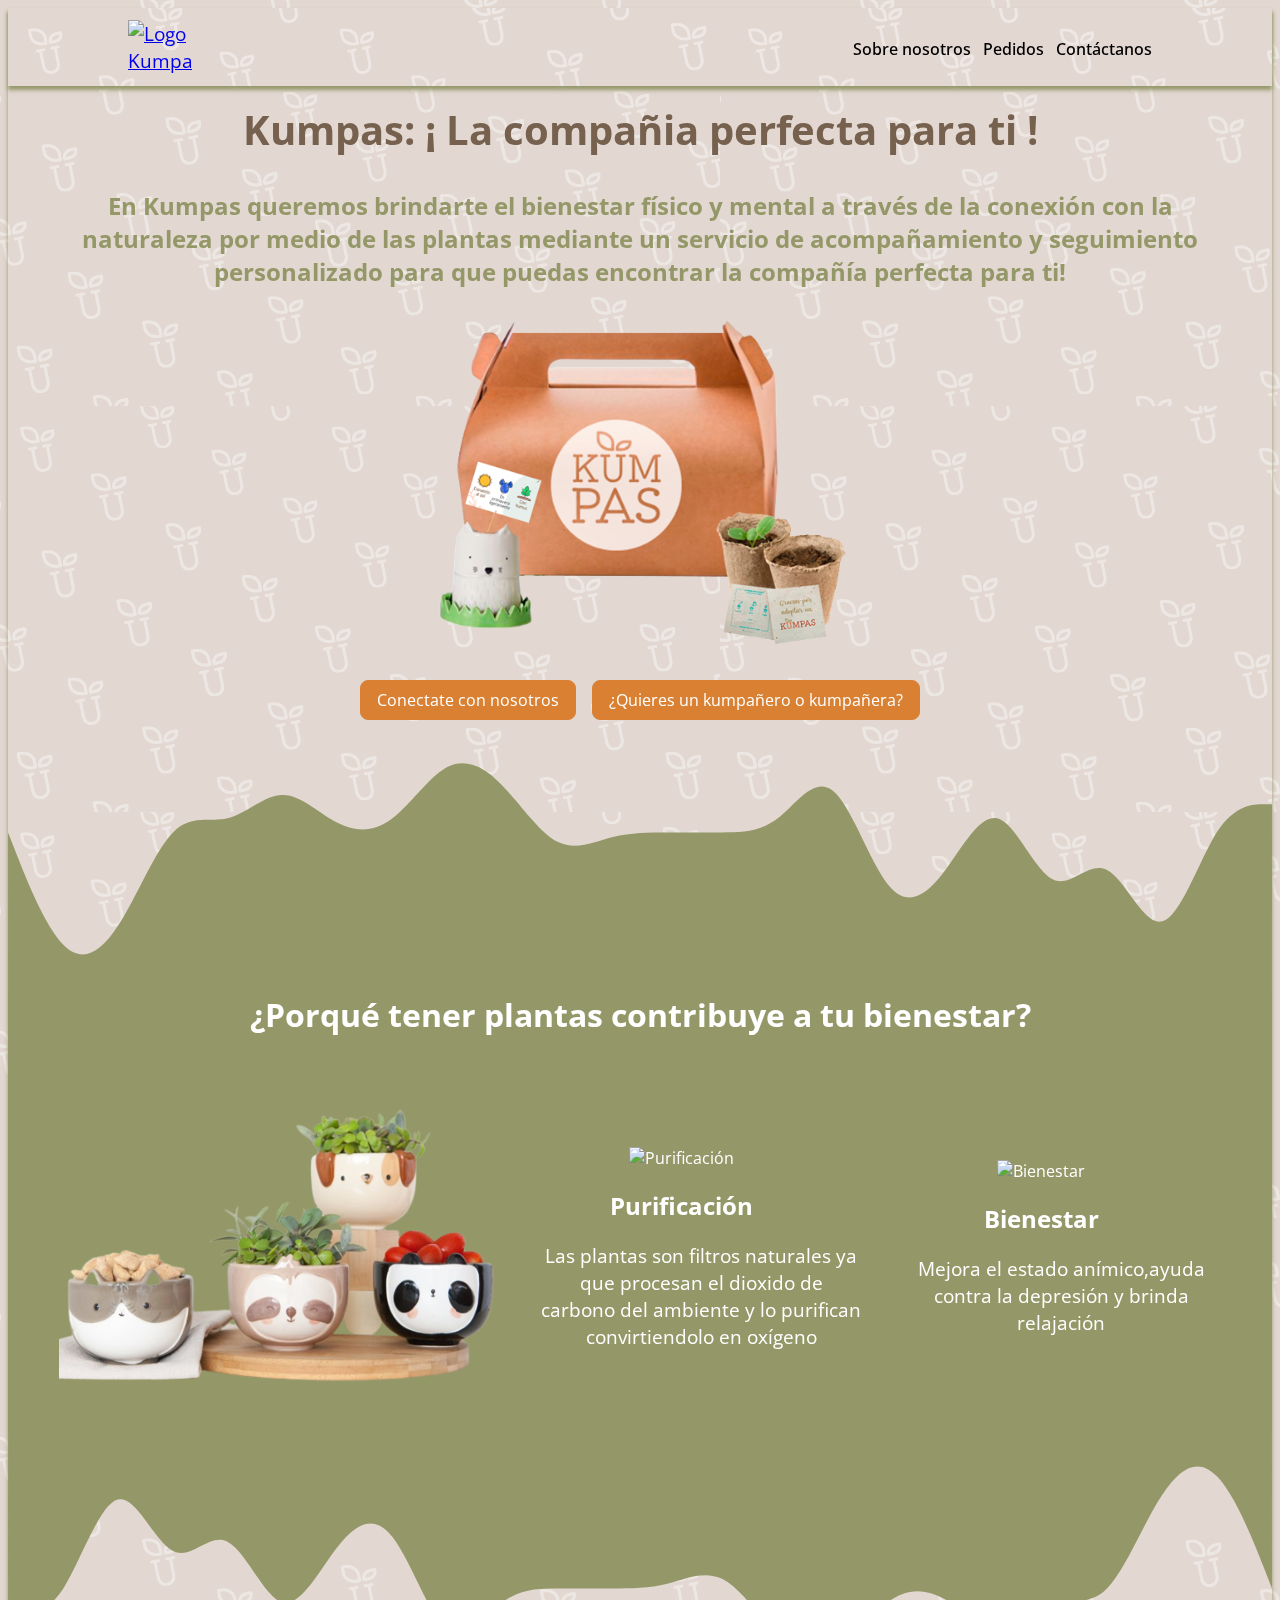
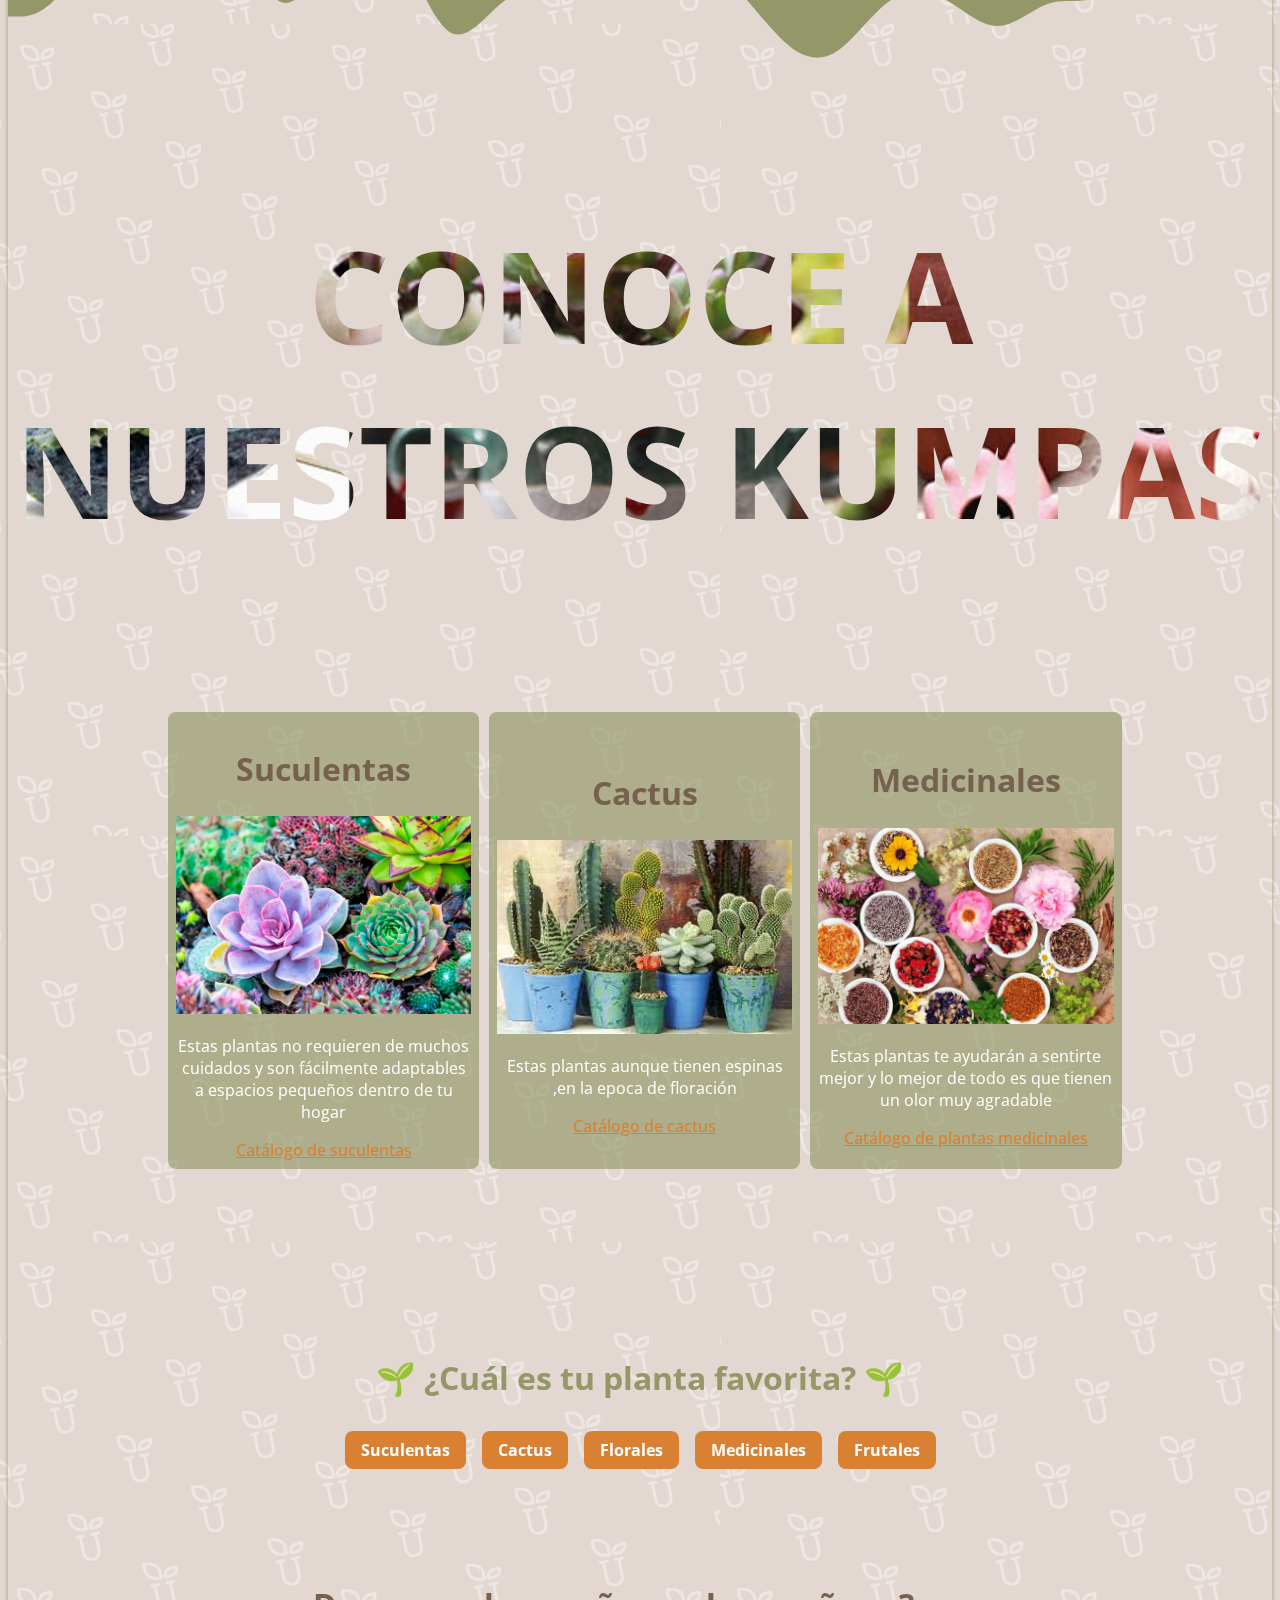
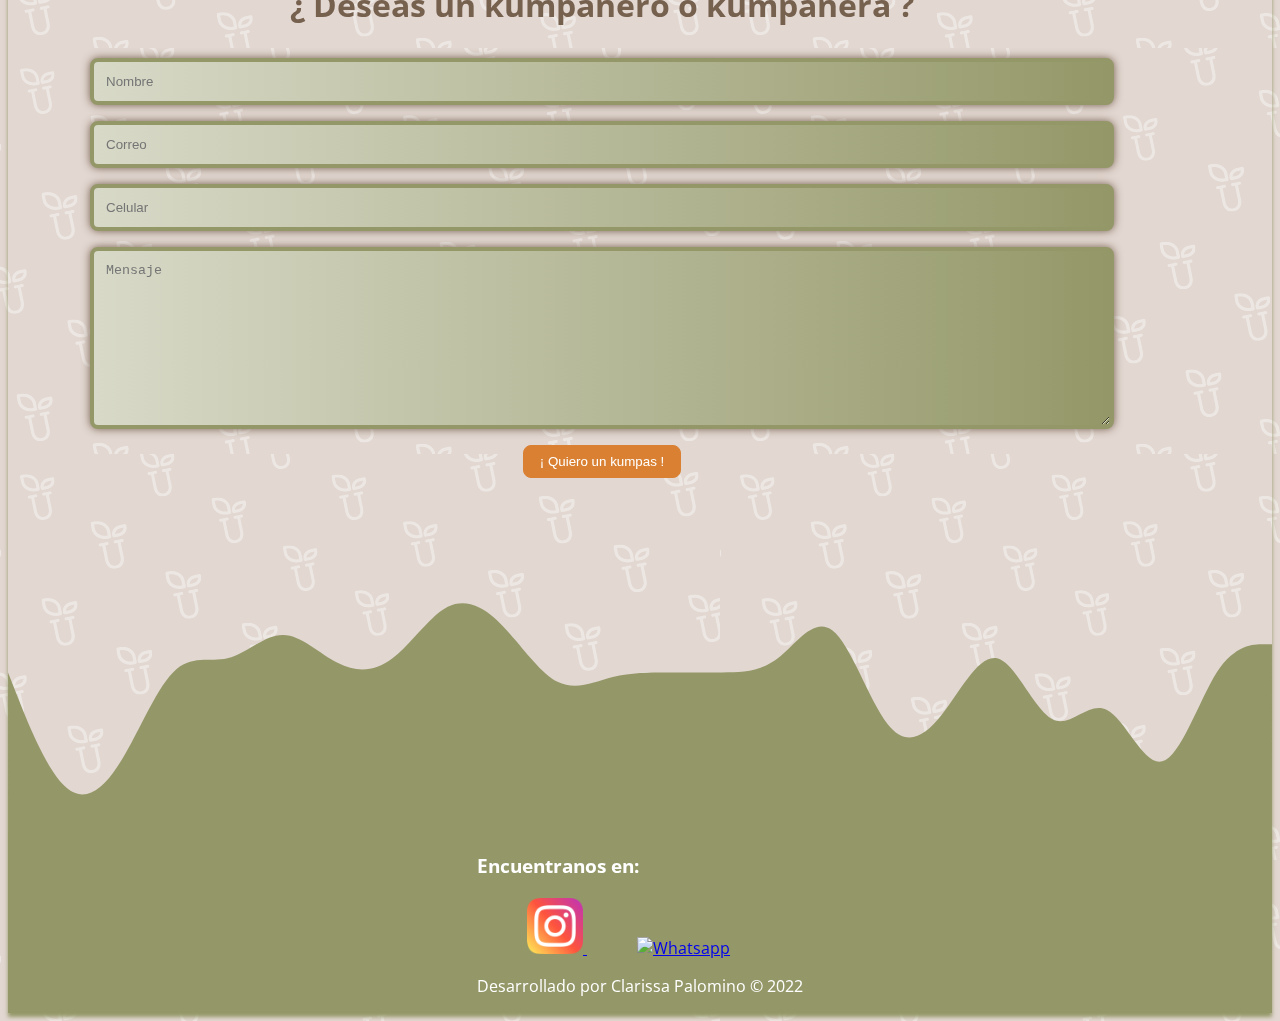
==== commit 8f3f8de4: "Actualiación de iconos" ====
--- a/index.html
+++ b/index.html
@@ -11,7 +11,7 @@
     
     <link rel="stylesheet" href="./index.js">
     <link rel="stylesheet" href="./index.css" />
-    <link rel="icon" href="IMAGENES\copia-de-logo-kumpas.png" type="icon">
+    <link rel="icon" href="INDEX\copia-de-logo-kumpas.png" type="icon">
 
     <meta name="title" content="Kumpas: ¡ La compañia perfecta para ti !" />
     <meta
@@ -23,7 +23,7 @@
 
  <meta property="og:title" content="Web responsiva de Kumpas ">
  <meta property="og:type" content="Website">
- <meta property="og:url" content="------------------inseertar link githubio------------------">
+ <!--<meta property="og:url" content="https://ghissa.github.io/Reto-S3/">-->
  <meta property="og:description" content="Desarrollo de una web responsiva de plantas">
 </head>
 
@@ -74,7 +74,7 @@
           <div class="kumpas__cover-image">
             <figure class="kumpas__image-container">
               <img
-                src="IMAGENES\kit-removebg-preview.png"
+                src="IMAGENES/kit-removebg-preview.png"
                 alt="Logo Kumpas"
                 class="kumpas__image"
                 width="10rem"
@@ -293,11 +293,11 @@
 <h3 class="section-final__title"> Encuentranos en:  </h3>
 <nav class="section-final">
     <a href="https://www.instagram.com/kumpas_oficial/" class="section-final__container">
-            <img src="https://cdn-icons.flaticon.com/png/512/739/premium/739193.png?token=exp=1645160445~hmac=17dceb709577775c1d4b07bc3fe2eaf5" class="section-final__icon-image"  alt="Instagram">
+            <img src="IMAGENES\instagram.png" class="section-final__icon-image"  alt="Instagram">
     </a>
 
 
-    <a href="https://api.whatsapp.com/send?phone=51991537893&text=%C2%A1Hola%20Clarissa!%20Quisiera%20contactarme%20contigo" class="section-final__container">
+    <a href="IMAGENES\whatsapp.png" class="section-final__container">
         <img src="https://cdn-icons.flaticon.com/png/512/3128/premium/3128217.png?token=exp=1645160502~hmac=070349700d3571a87164891e0674dbce" class="section-final__icon-image" alt="Whatsapp">
     </a>
 
--- a/index.css
+++ b/index.css
@@ -3,8 +3,6 @@
 :root{
     scroll-behavior: smooth;
 }
-
-
 .body {
     width: 100%;
     font-family: 'Open Sans', sans-serif;
@@ -12,7 +10,7 @@
 
 .header {
     background-color: #e2d7d1;
-    background-image: url("../IMAGENES/fondo.png");
+    background-image: url(../IMAGENES/fondo.png);
     position: sticky;
     top: 0;
     z-index: 100;
@@ -128,7 +126,6 @@
     background-color: #949868;
     color: #fff;
     display: grid;
-    /*grid-template-columns: 1fr 1fr; */
     margin: 0 auto;
     gap: 2rem;
     padding: 0 3rem;
@@ -300,7 +297,7 @@
     text-transform: uppercase;
     font-size: 8rem;
     font-weight:bolder;
-    background-image: url(./catalogo.jpg);
+    background-image: url(../IMAGENES/catalogo.jpg);
     background-size: cover ;
     background-position-y:center ;
     background-clip: text;
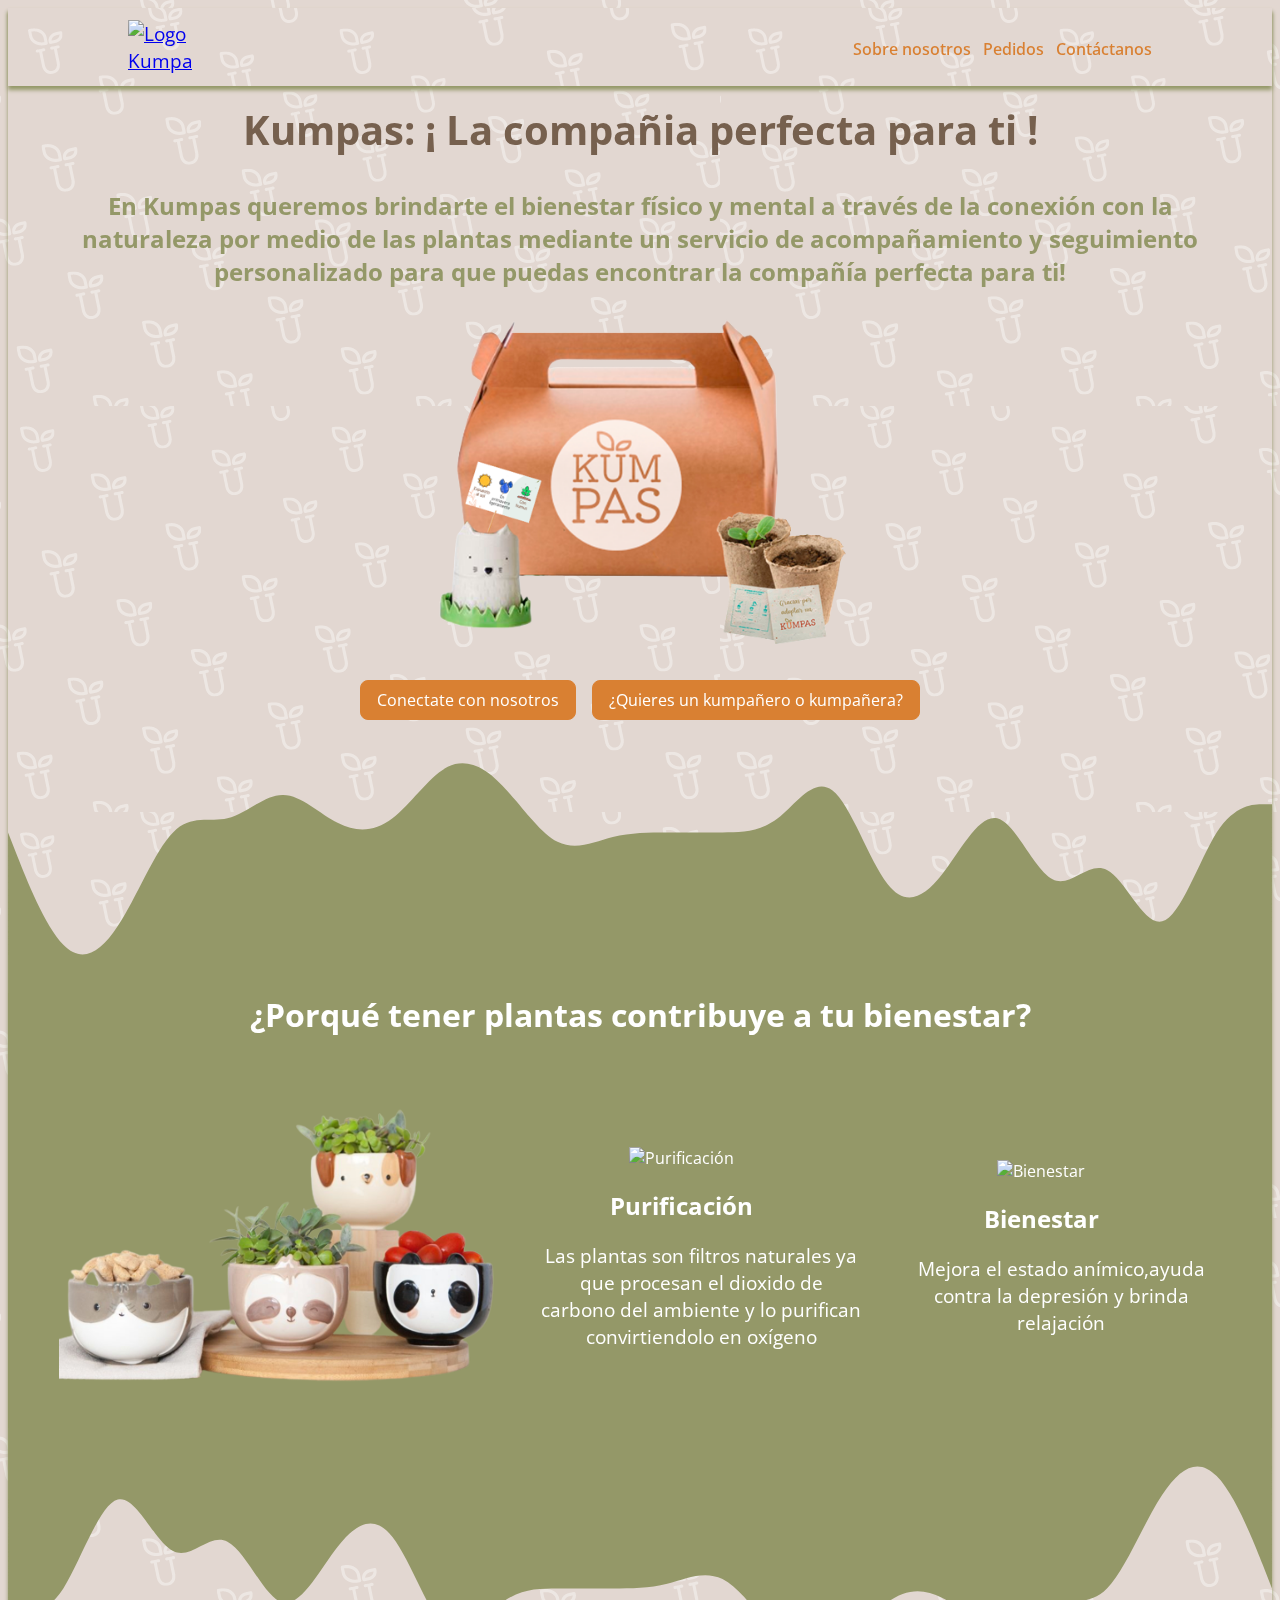
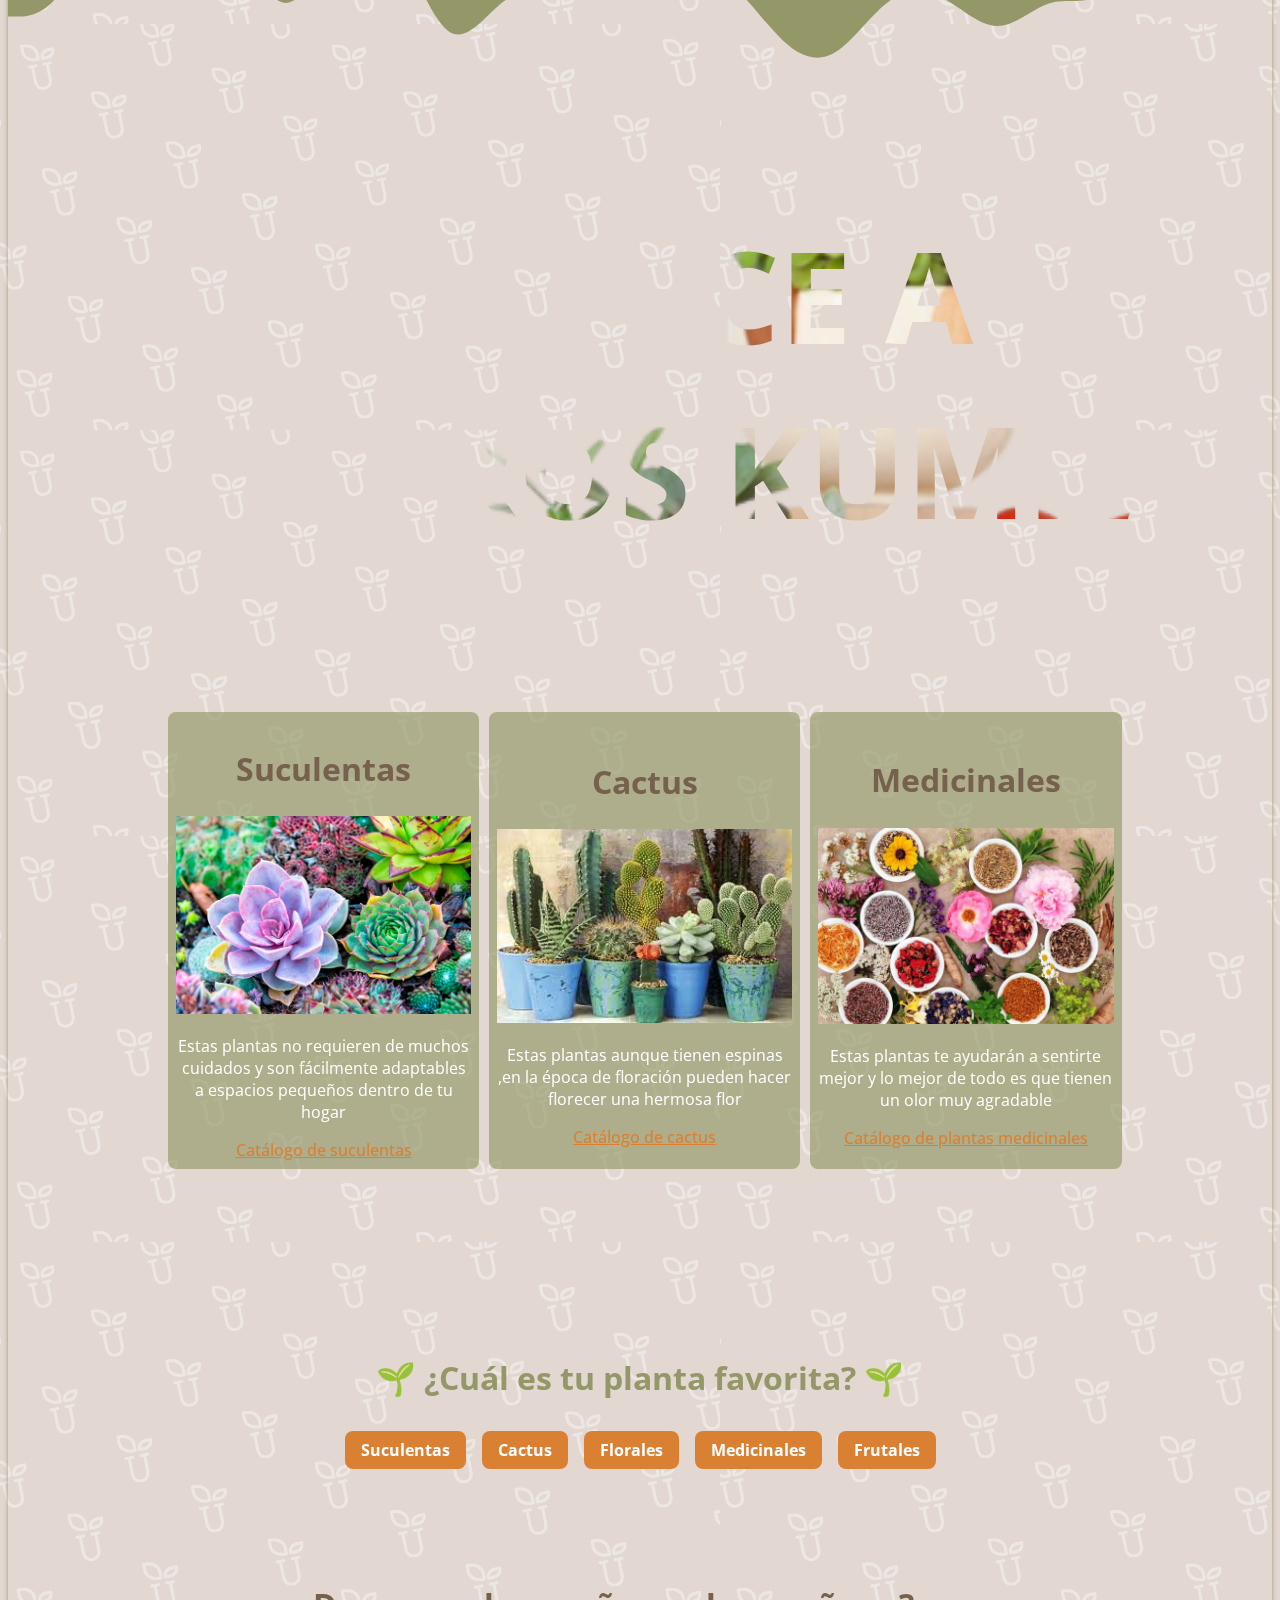
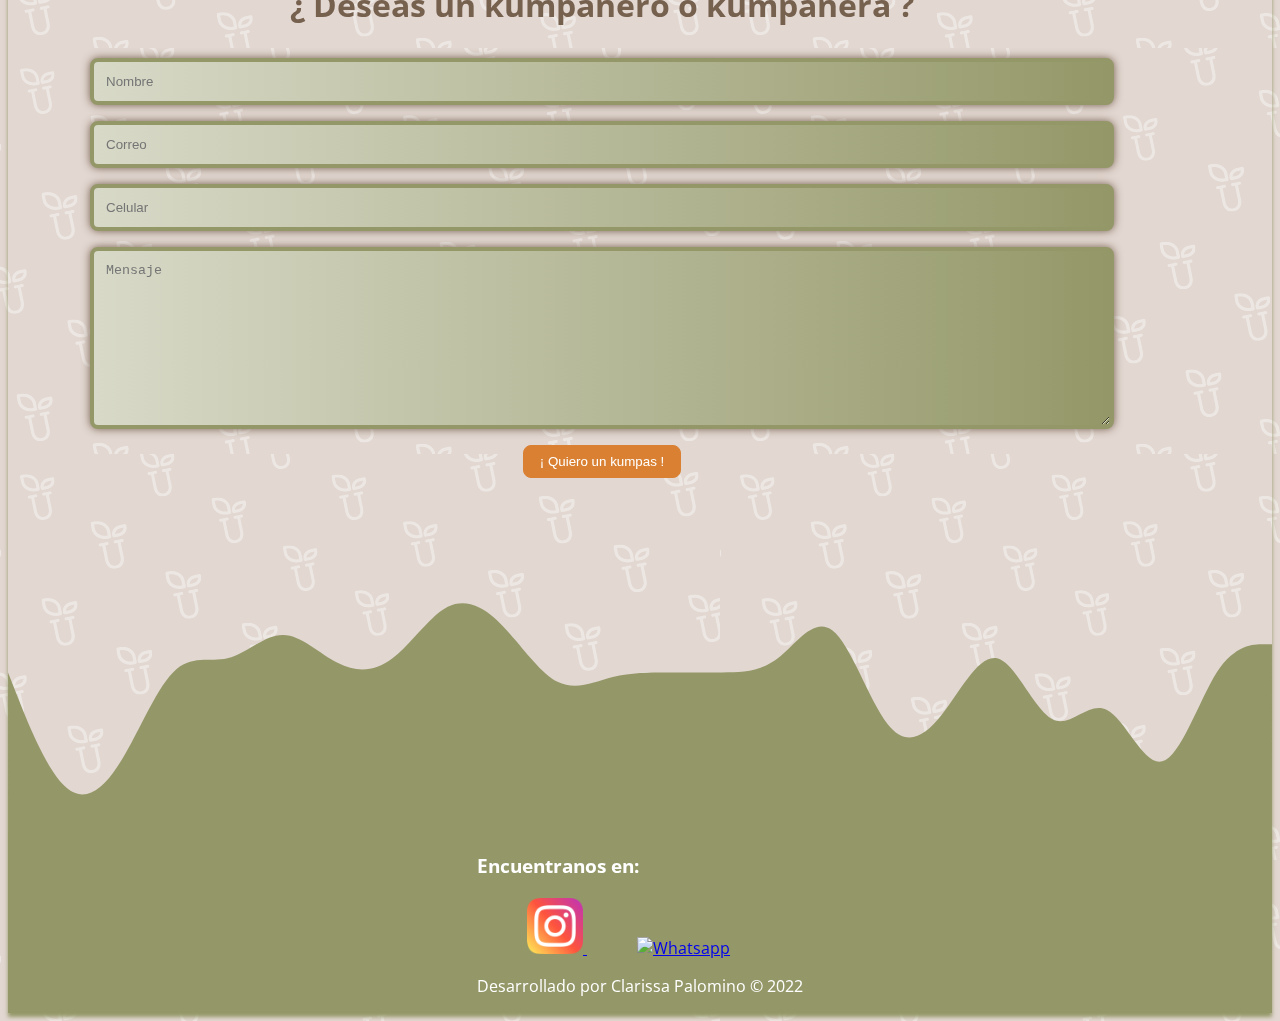
==== commit a72d8e4a: "Corrigiendo conoce los kumpas" ====
--- a/index.html
+++ b/index.html
@@ -170,7 +170,7 @@
         <article class="cards" id="cards">
           <h2 class="plantas_title">Cactus</h2>
            <img src="IMAGENES\cactus.jpg" alt="" class="cactus_image"> 
-          <p>Estas plantas aunque tienen espinas ,en la epoca de floración </p>
+          <p>Estas plantas aunque tienen espinas ,en la época de floración pueden hacer florecer una hermosa flor </p>
           <a href="Catálogo de cactus" class="catalogo"> Catálogo de cactus</a>
         </article>
         <article class="cards" id="cards">
--- a/index.css
+++ b/index.css
@@ -10,7 +10,7 @@
 
 .header {
     background-color: #e2d7d1;
-    background-image: url(../IMAGENES/fondo.png);
+    background-image: url("IMAGENES/fondo.png");
     position: sticky;
     top: 0;
     z-index: 100;
@@ -297,12 +297,12 @@
     text-transform: uppercase;
     font-size: 8rem;
     font-weight:bolder;
-    background-image: url(../IMAGENES/catalogo.jpg);
+    background-image: url("IMAGENES/macetero.png");
     background-size: cover ;
     background-position-y:center ;
     background-clip: text;
     -webkit-background-clip: text;
-    -webkit-text-fill-color: transparent;
+   /* -webkit-text-fill-color: transparent; */
 }
 
 .pots_image{
@@ -485,7 +485,7 @@
     }
     .header-nav__link {
       font-size: 1rem;
-      color: black;
+      color: #d98032;
     }
     .kumpas{
       display: flex;
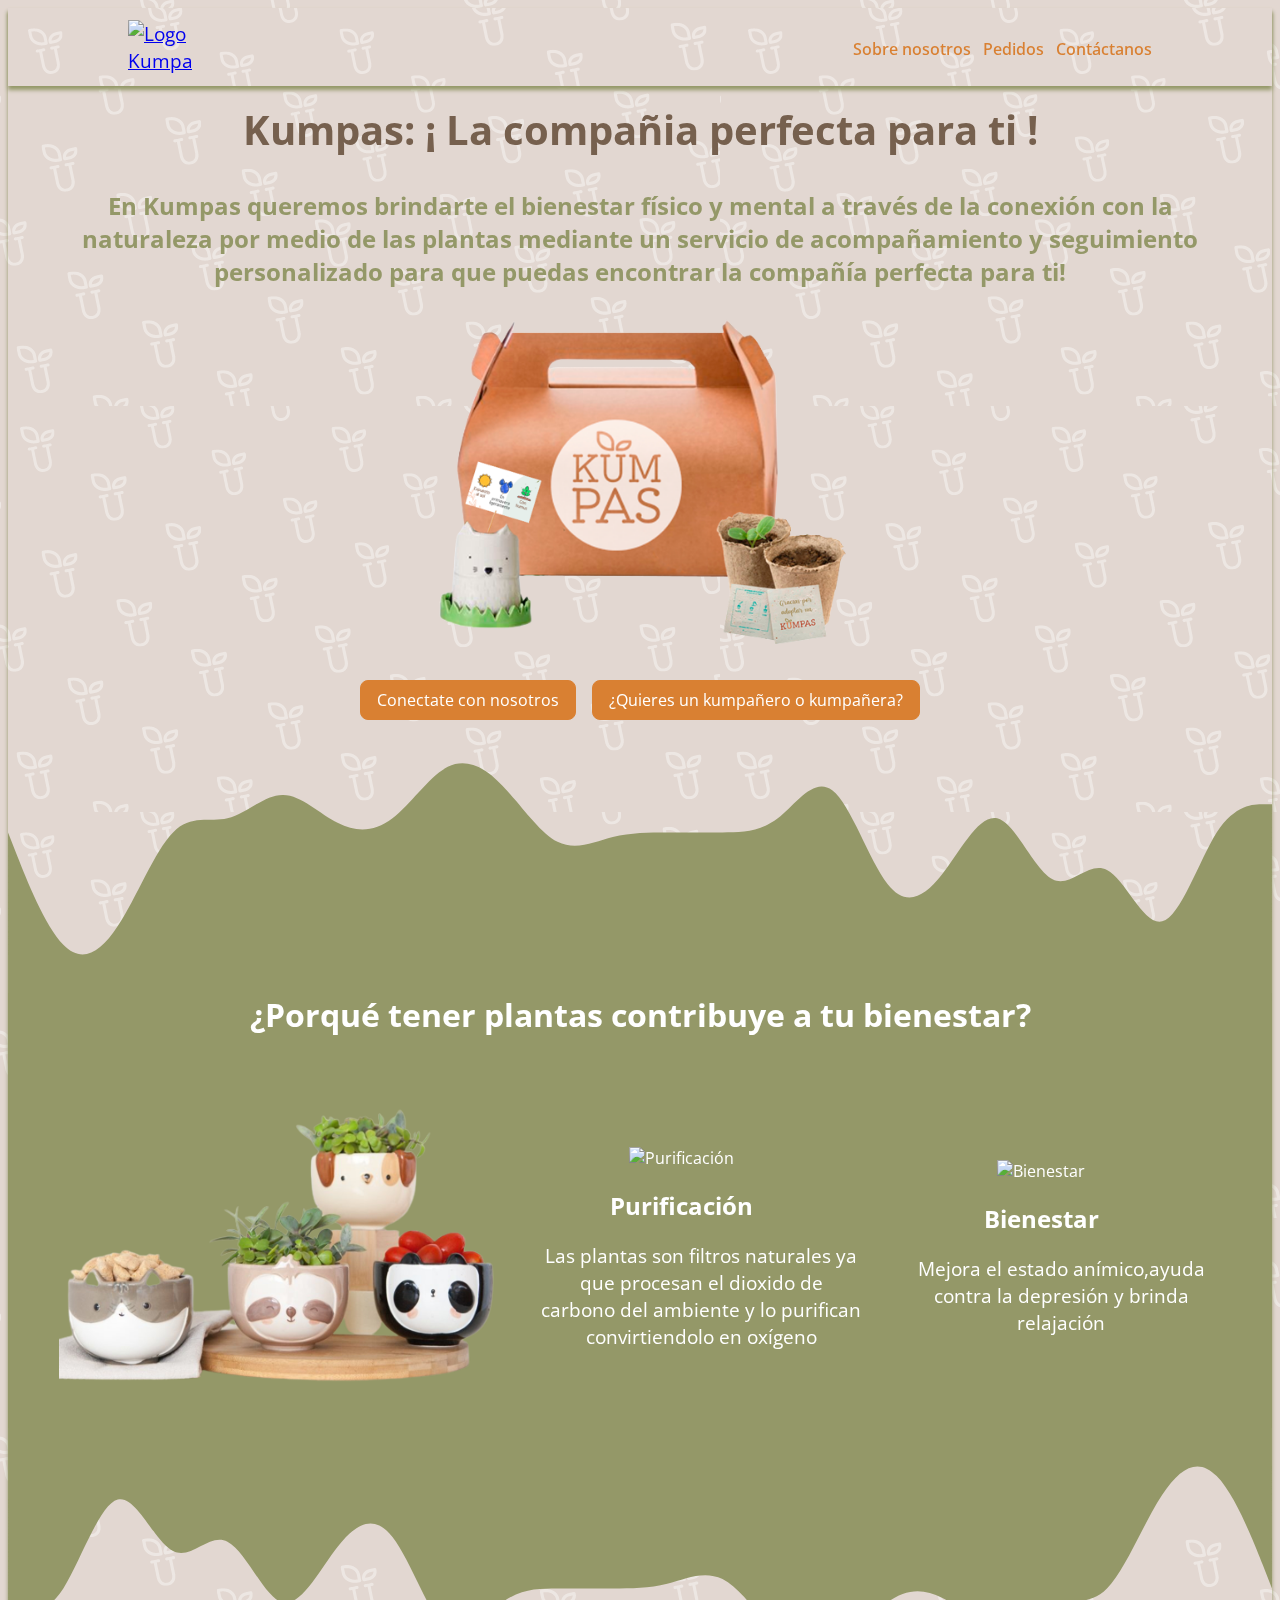
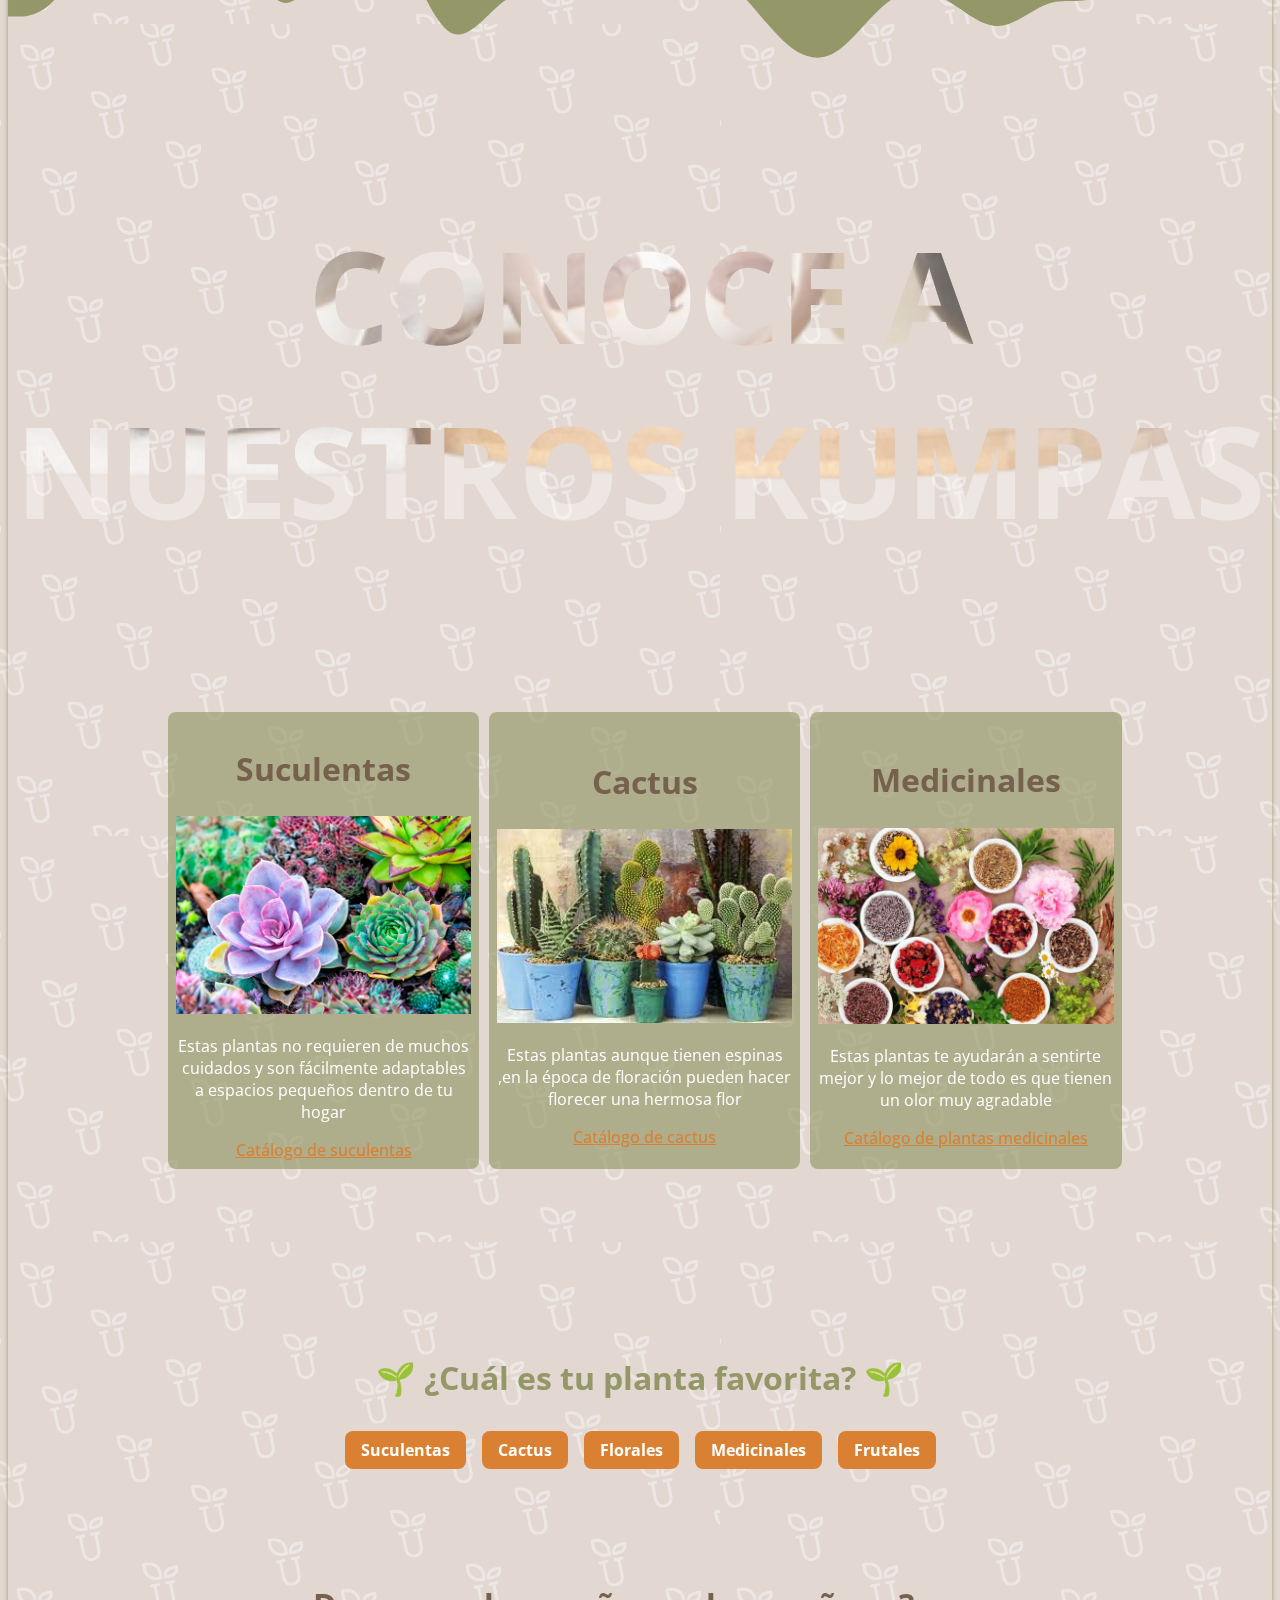
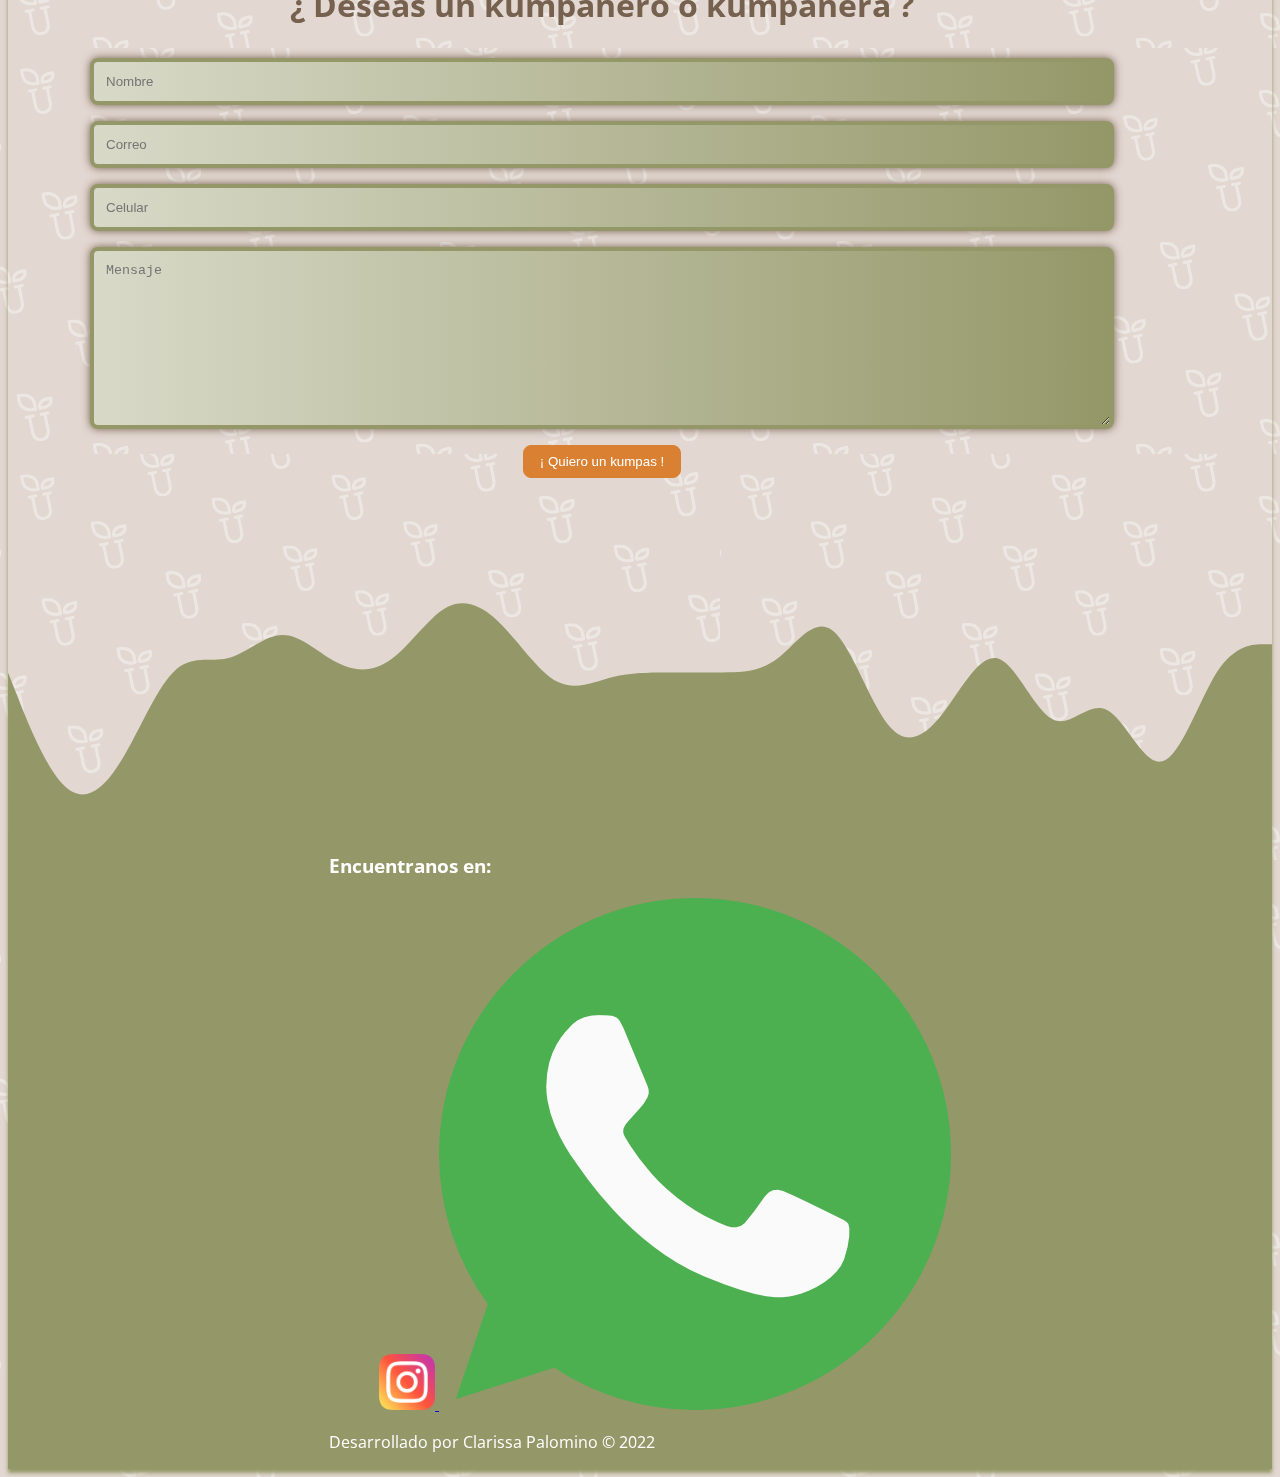
==== commit 3cfc17f8: "Correción de section final y de catalogo" ====
--- a/index.html
+++ b/index.html
@@ -285,8 +285,7 @@
     </main>
 
 
-    
-
+  
     <footer class="section">
 <section class="redes" id="redes">
         
@@ -297,10 +296,9 @@
     </a>
 
 
-    <a href="IMAGENES\whatsapp.png" class="section-final__container">
-        <img src="https://cdn-icons.flaticon.com/png/512/3128/premium/3128217.png?token=exp=1645160502~hmac=070349700d3571a87164891e0674dbce" class="section-final__icon-image" alt="Whatsapp">
+    <a href="https://api.whatsapp.com/send?phone=51991537893&text=%C2%A1Hola%20Clarissa!%20Quisiera%20contactarme%20contigo" class="section-final__container">
+        <img src="IMAGENES\whatsapp.png" alt="Whatsapp">
     </a>
-
 
       <p >Desarrollado por Clarissa Palomino &copy; 2022</p>
     </section>
--- a/index.css
+++ b/index.css
@@ -283,7 +283,7 @@
 }
 
 .catalogo_container{
-    background-color: #fff;
+background-color: #fff;
    min-height: 10vh;
    display: flex;
    align-items: center;
@@ -292,14 +292,14 @@
 
 .catalogo__title{
     width: 100%;
-    color: transparent;
+    color: rgba(255, 255, 255, 0.377);
     text-align: center;
     text-transform: uppercase;
     font-size: 8rem;
     font-weight:bolder;
     background-image: url("IMAGENES/macetero.png");
     background-size: cover ;
-    background-position-y:center ;
+    background-position-y:bottom ;
     background-clip: text;
     -webkit-background-clip: text;
    /* -webkit-text-fill-color: transparent; */
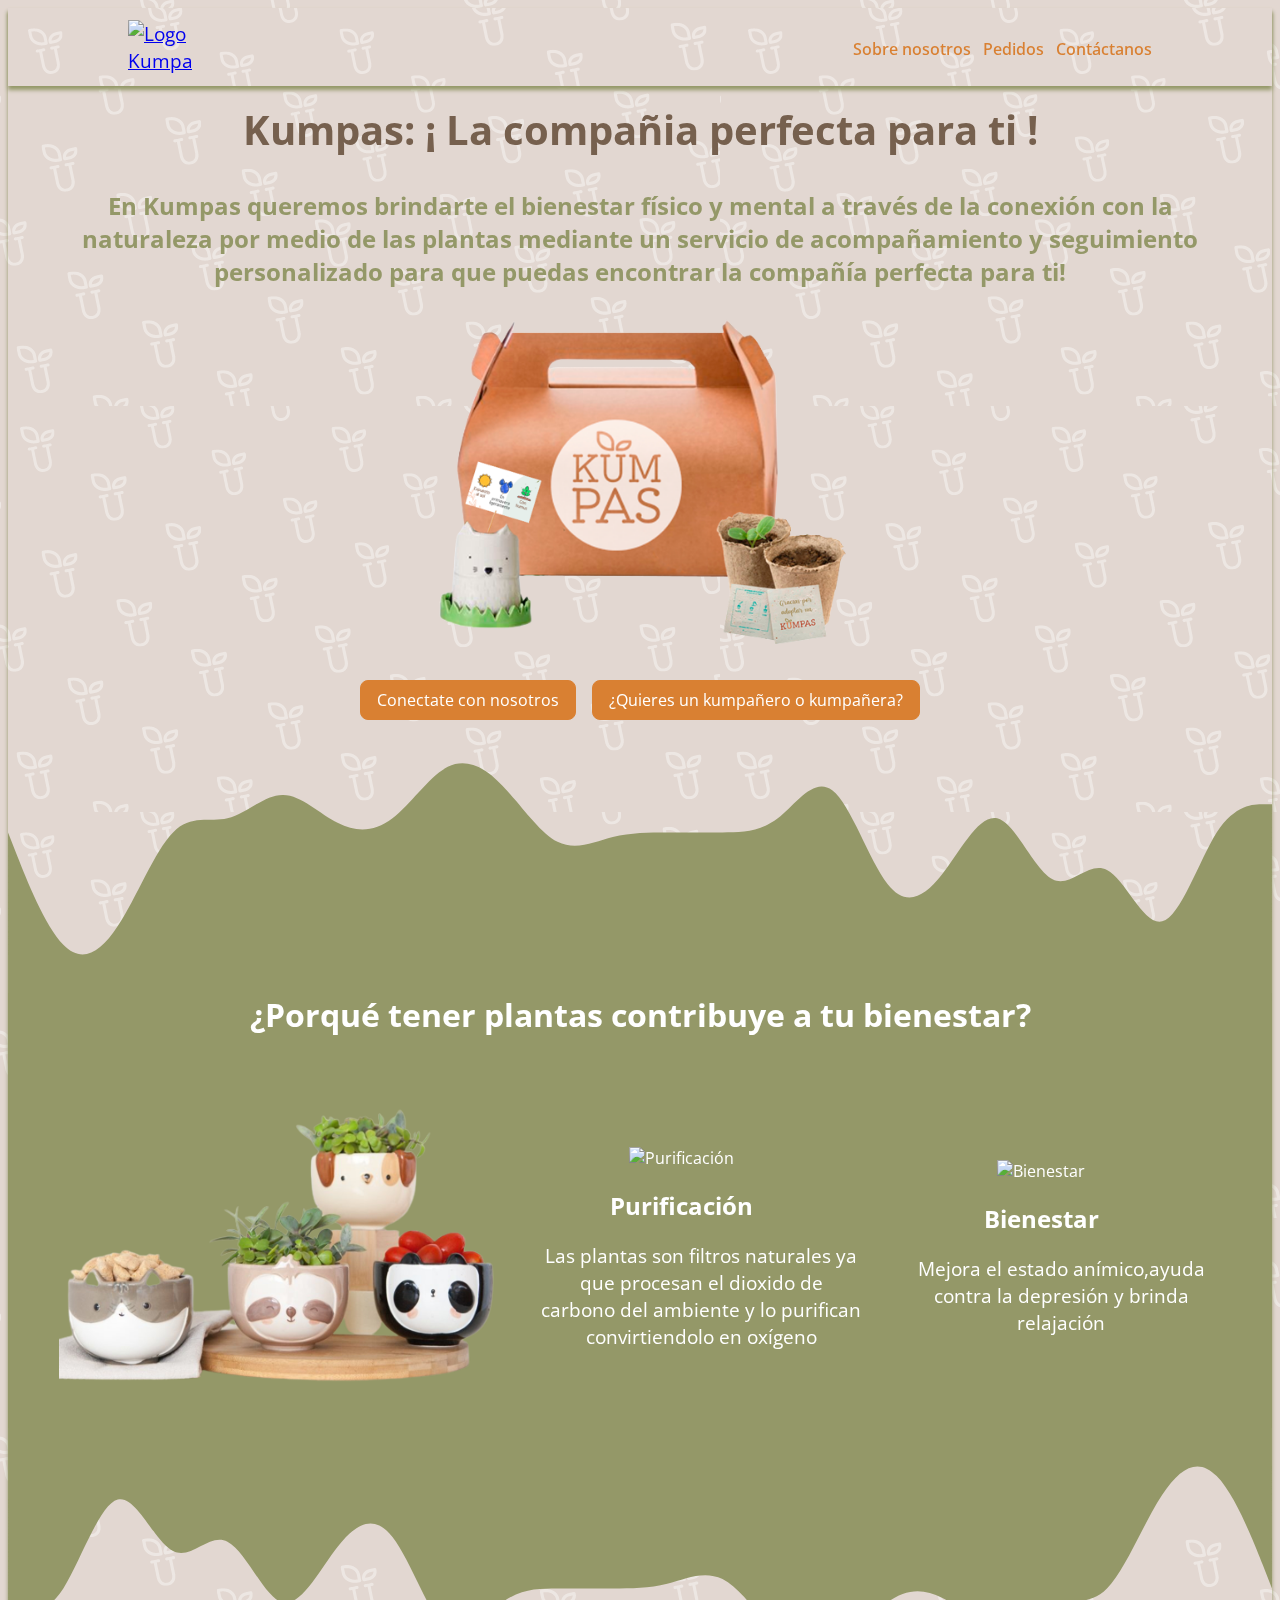
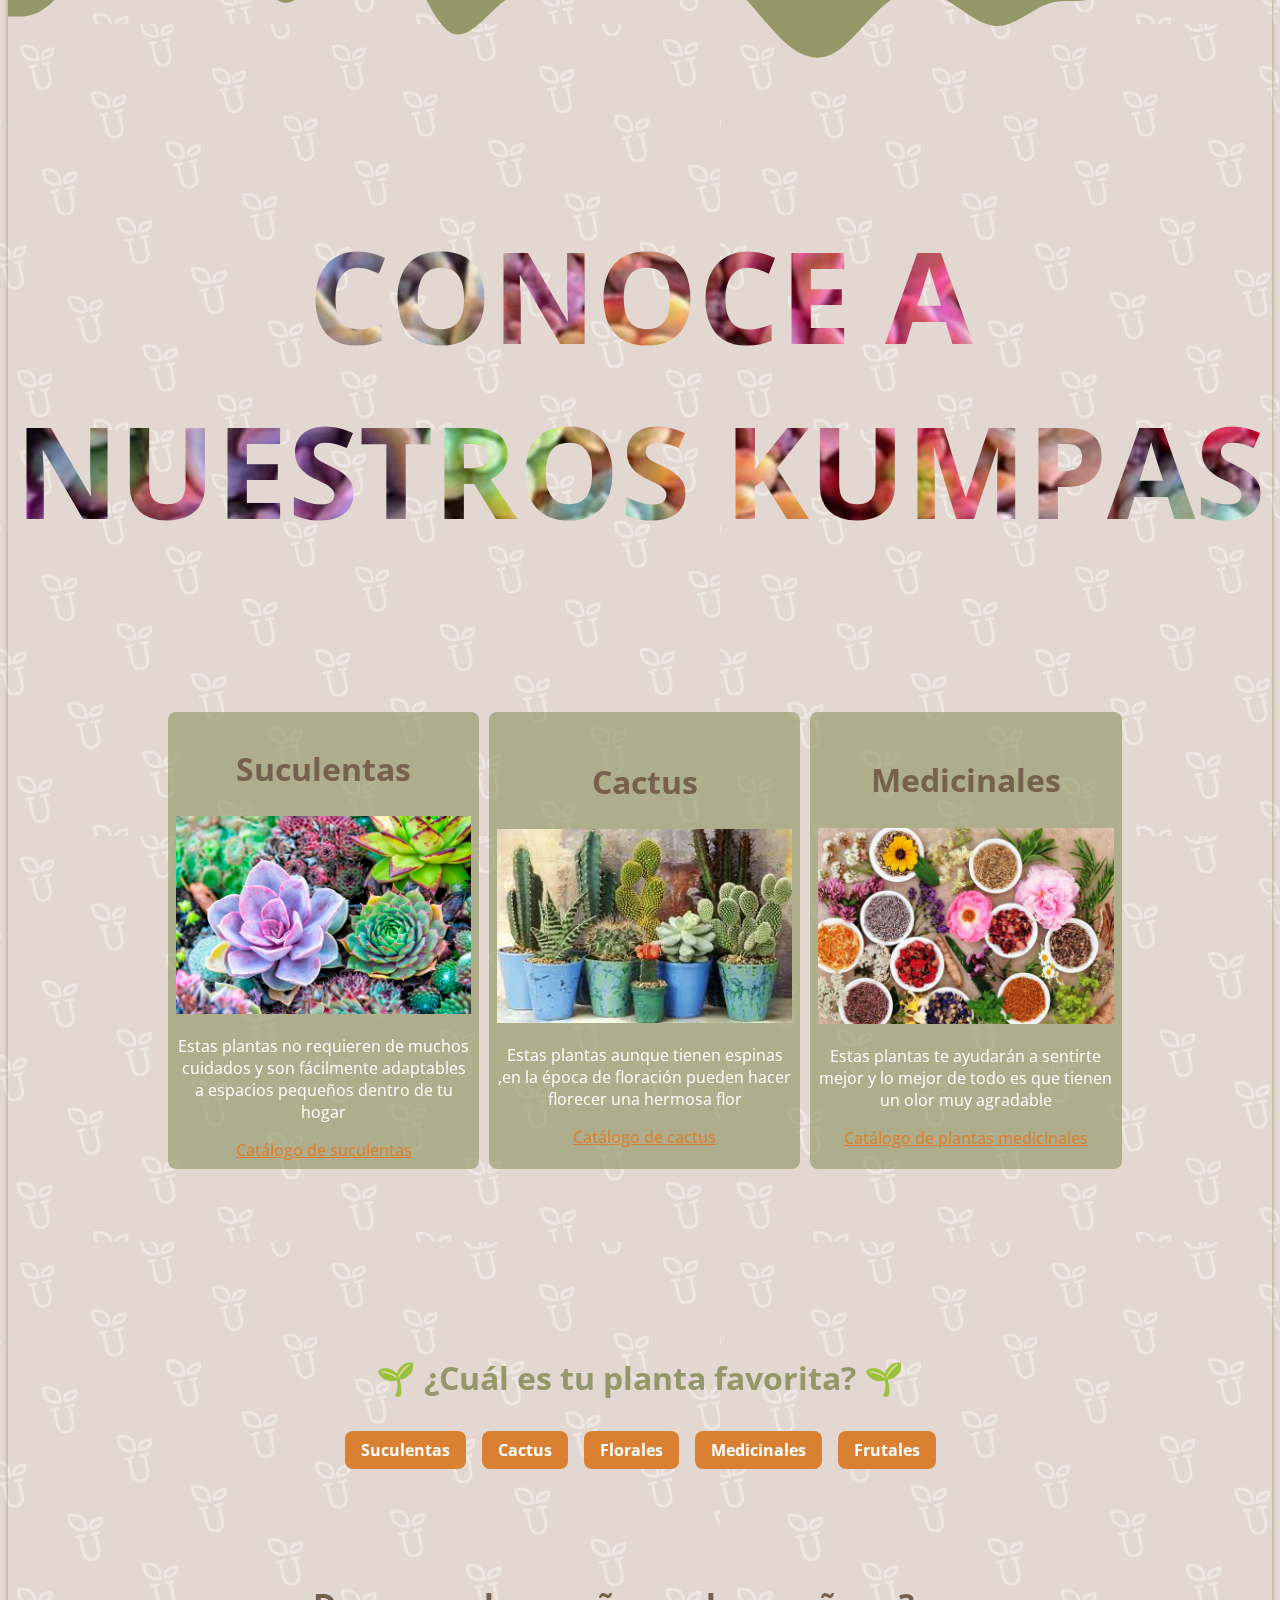
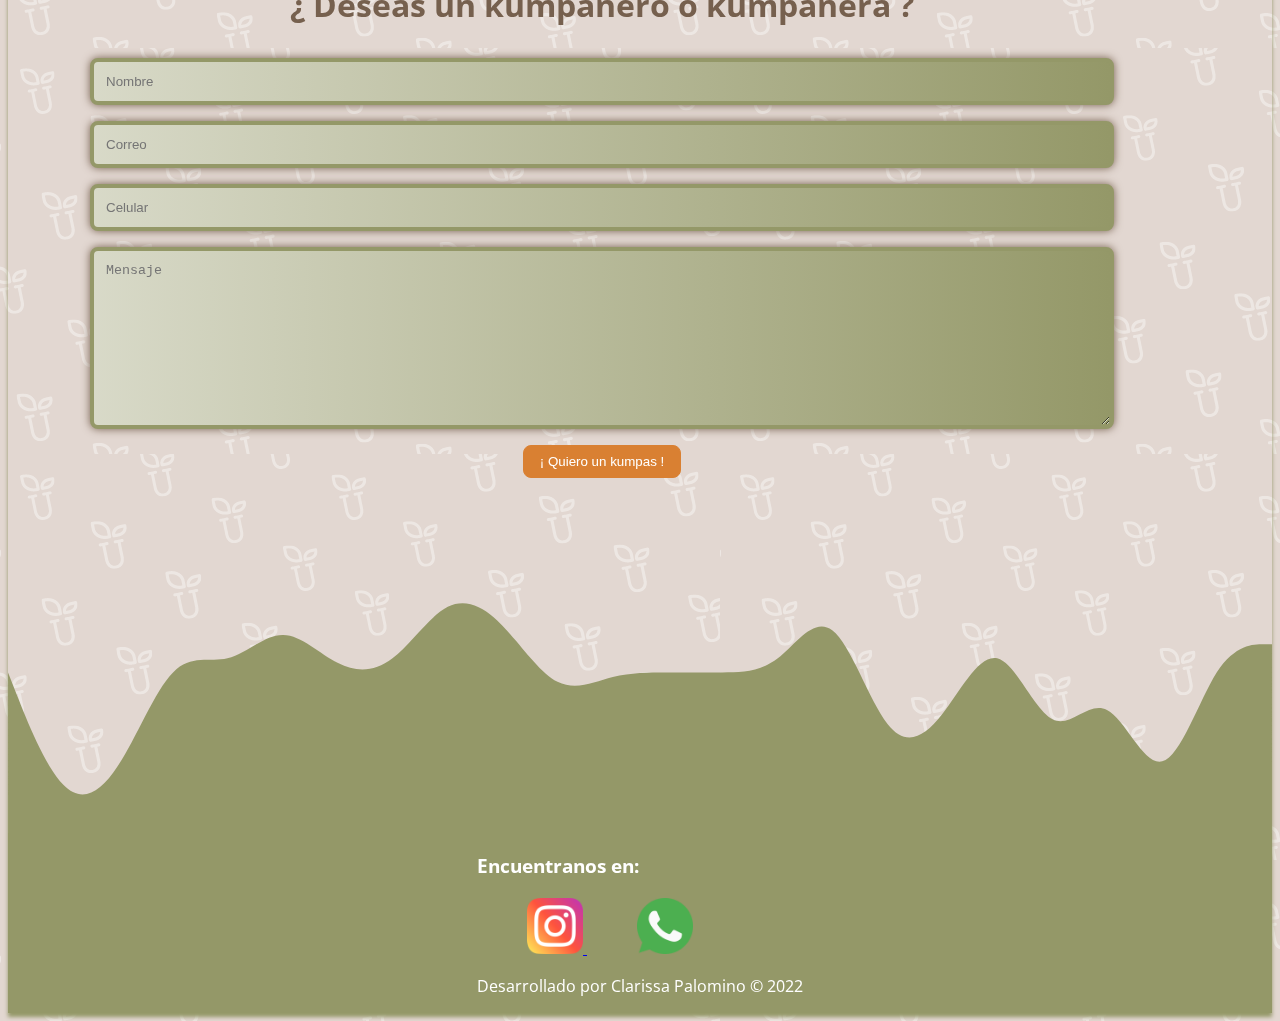
==== commit 464788f8: "Errores corregidos" ====
--- a/index.html
+++ b/index.html
@@ -296,8 +296,8 @@
     </a>
 
 
-    <a href="https://api.whatsapp.com/send?phone=51991537893&text=%C2%A1Hola%20Clarissa!%20Quisiera%20contactarme%20contigo" class="section-final__container">
-        <img src="IMAGENES\whatsapp.png" alt="Whatsapp">
+      <a href="https://api.whatsapp.com/send?phone=51991537893&text=%C2%A1Hola%20Clarissa!%20Quisiera%20contactarme%20contigo" class="section-final__container">
+        <img src="IMAGENES\whatsapp.png" class="section-final__icon-image" alt="Whatsapp"> 
     </a>
 
       <p >Desarrollado por Clarissa Palomino &copy; 2022</p>
--- a/index.css
+++ b/index.css
@@ -292,17 +292,17 @@
 
 .catalogo__title{
     width: 100%;
-    color: rgba(255, 255, 255, 0.377);
+    color: transparent;
     text-align: center;
     text-transform: uppercase;
     font-size: 8rem;
     font-weight:bolder;
-    background-image: url("IMAGENES/macetero.png");
+    background-image: url("IMAGENES/catalogo1.jpg");
     background-size: cover ;
-    background-position-y:bottom ;
+    background-position: center;
     background-clip: text;
     -webkit-background-clip: text;
-   /* -webkit-text-fill-color: transparent; */
+   -webkit-text-fill-color: transparent;
 }
 
 .pots_image{
